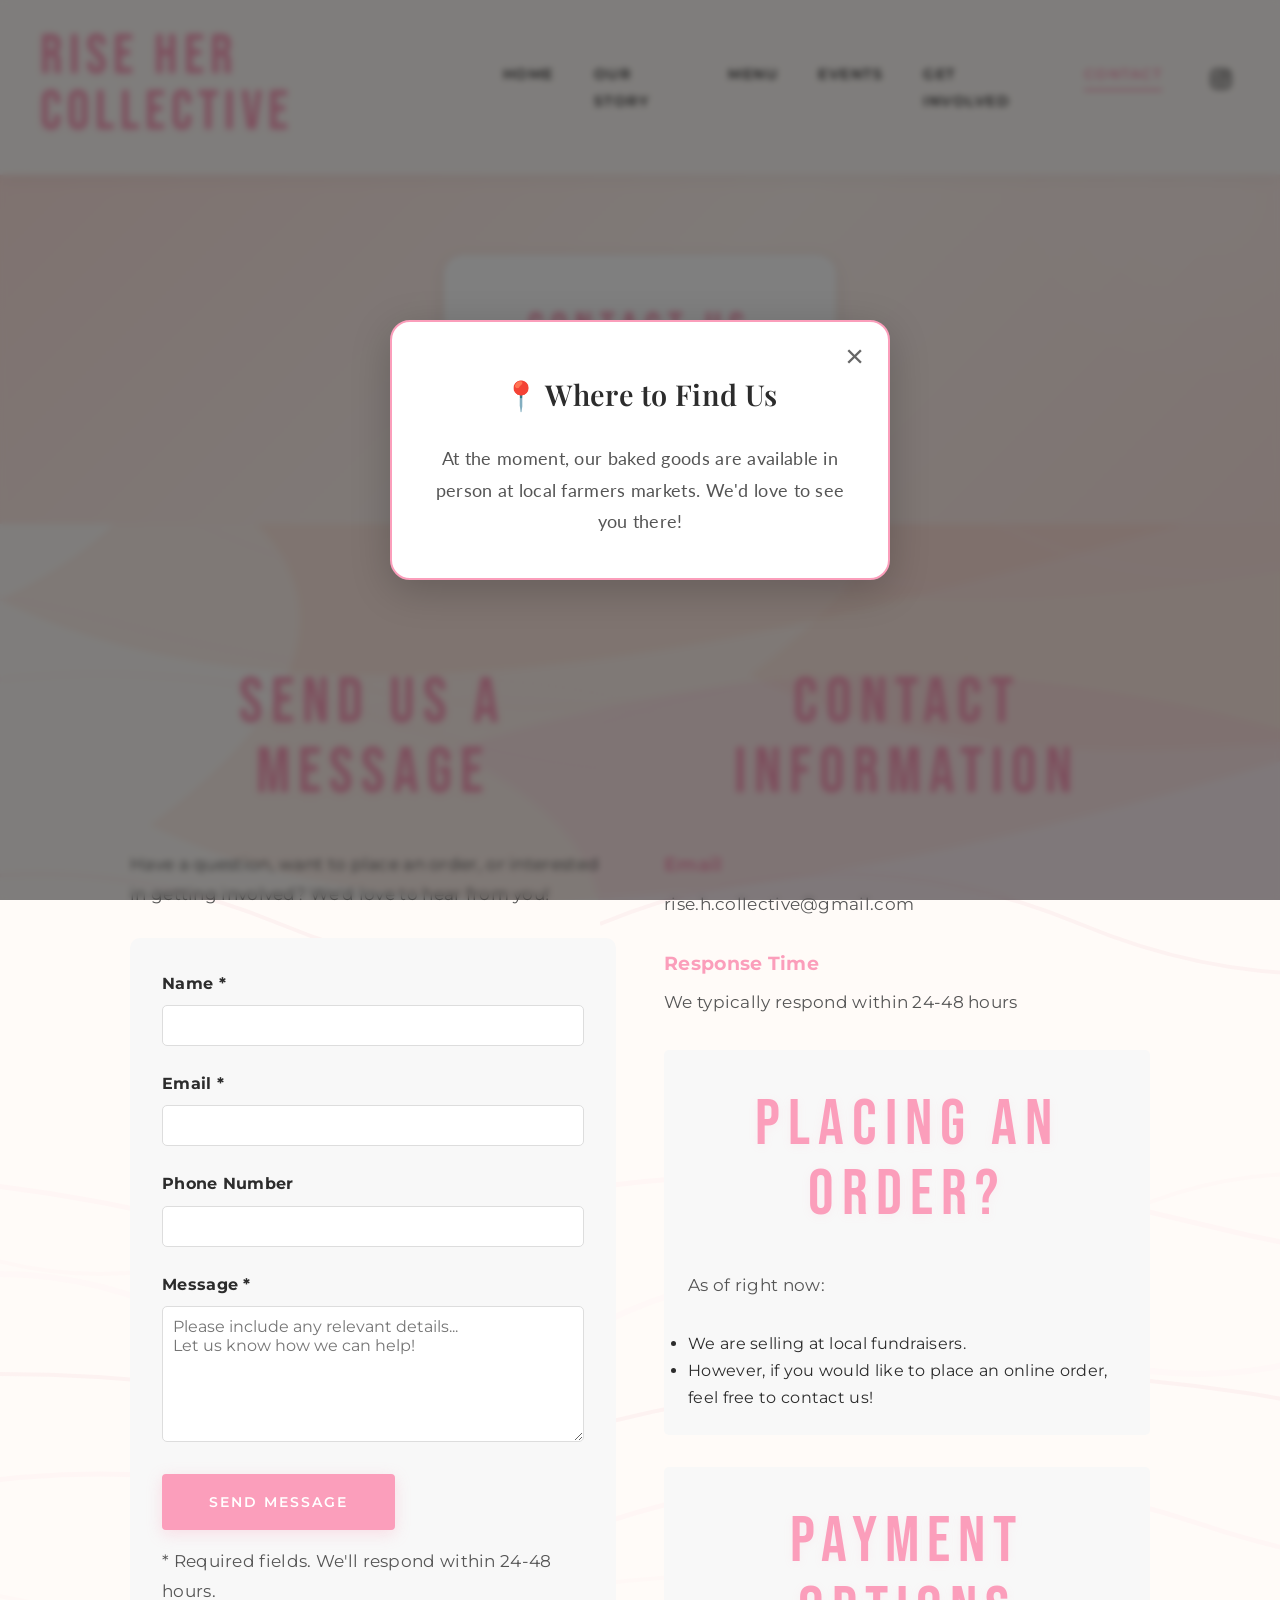
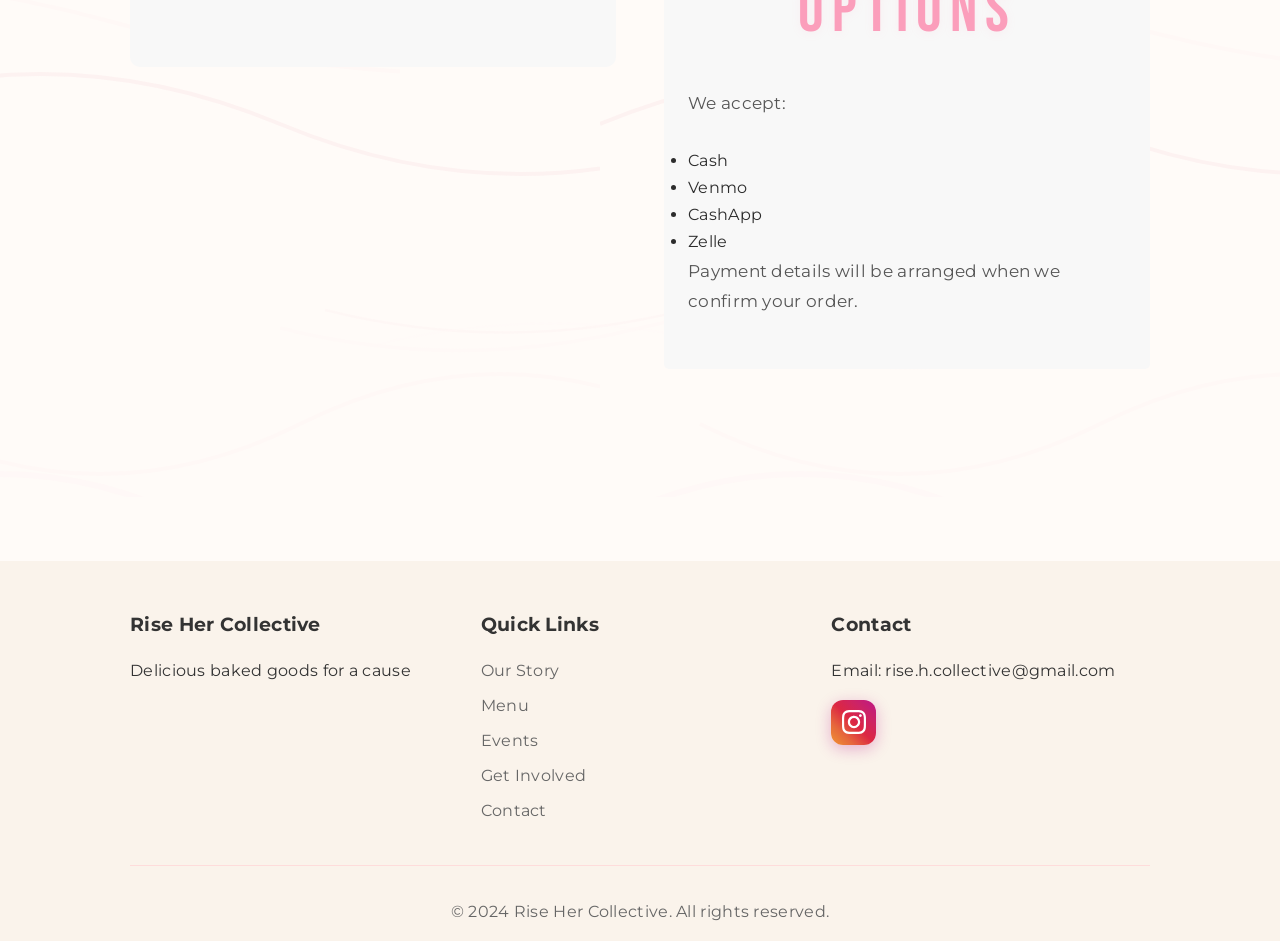
==== contact.html @ a1391184 "Events Page" ====
<!DOCTYPE html>
<html lang="en">
<head>
    <meta charset="UTF-8">
    <meta name="viewport" content="width=device-width, initial-scale=1.0">
    <title>Contact - Rise Her Collective</title>
    <link rel="preconnect" href="https://fonts.googleapis.com">
    <link rel="preconnect" href="https://fonts.gstatic.com" crossorigin>
    <link href="https://fonts.googleapis.com/css2?family=Bebas+Neue&family=Montserrat:wght@300;400;600;700;800&family=Playfair+Display:wght@400;600;700&family=Lato:wght@300;400;700&display=swap" rel="stylesheet">
    <link rel="stylesheet" href="styles.css">
    <script src="mobile-nav.js" defer></script>
    <script>
        function handleFormSubmit(event) {
            event.preventDefault();
            const form = event.target;
            const formData = new FormData(form);
            
            // Get form values
            const name = formData.get('name');
            const email = formData.get('email');
            const phone = formData.get('phone') || 'Not provided';
            const message = formData.get('message');
            
            // Show loading state
            const submitButton = form.querySelector('button[type="submit"]');
            const originalButtonText = submitButton.textContent;
            submitButton.textContent = 'Sending...';
            submitButton.disabled = true;
            
            // Format email content
            const emailContent = `Name: ${name}\nEmail: ${email}\nPhone: ${phone}\n\nMessage:\n${message}`;
            
            // Use FormSubmit service (works immediately - sends verification email first time)
            fetch('https://formsubmit.co/ajax/rise.h.collective@gmail.com', {
                method: 'POST',
                headers: {
                    'Content-Type': 'application/json',
                    'Accept': 'application/json'
                },
                body: JSON.stringify({
                    name: name,
                    email: email,
                    phone: phone,
                    message: message,
                    _subject: 'Contact Form Submission from ' + name,
                    _captcha: false,
                    _template: 'table'
                })
            })
            .then(response => response.json())
            .then(data => {
                // Success!
                const messageDiv = document.getElementById('form-message');
                messageDiv.style.display = 'block';
                messageDiv.innerHTML = '<strong>Thank you!</strong> Your message has been sent to rise.h.collective@gmail.com. We\'ll respond within 24-48 hours.';
                messageDiv.style.backgroundColor = '#d4edda';
                messageDiv.style.color = '#155724';
                
                // Reset form
                form.reset();
                
                // Scroll to message
                messageDiv.scrollIntoView({ behavior: 'smooth', block: 'nearest' });
                
                // Reset button
                submitButton.textContent = originalButtonText;
                submitButton.disabled = false;
            })
            .catch(error => {
                // Error - fallback to mailto
                console.error('Form submission error:', error);
                
                const emailSubject = encodeURIComponent('Contact Form Submission');
                const emailBody = encodeURIComponent(
                    'Name: ' + name + '\n' +
                    'Email: ' + email + '\n' +
                    'Phone: ' + phone + '\n\n' +
                    'Message:\n' + message
                );
                
                const mailtoLink = 'mailto:rise.h.collective@gmail.com?subject=' + emailSubject + '&body=' + emailBody;
                window.location.href = mailtoLink;
                
                const messageDiv = document.getElementById('form-message');
                messageDiv.style.display = 'block';
                messageDiv.innerHTML = '<strong>Thank you!</strong> Your email client should open with your message. Please click send to complete your submission. If it didn\'t open, email us at <a href="mailto:rise.h.collective@gmail.com" style="color: #155724; text-decoration: underline;">rise.h.collective@gmail.com</a>';
                messageDiv.style.backgroundColor = '#d4edda';
                messageDiv.style.color = '#155724';
                messageDiv.scrollIntoView({ behavior: 'smooth', block: 'nearest' });
                
                // Reset button
                submitButton.textContent = originalButtonText;
                submitButton.disabled = false;
            });
        }
    </script>
</head>
<body>
    <!-- Farmers Market Popup Modal -->
    <div id="farmersMarketModal" class="farmers-market-modal">
        <div class="modal-content">
            <button class="modal-close" aria-label="Close modal">&times;</button>
            <h3>📍 Where to Find Us</h3>
            <p>At the moment, our baked goods are available in person at local farmers markets. We'd love to see you there!</p>
        </div>
        <div class="modal-overlay"></div>
    </div>

    <!-- Navigation -->
    <nav class="navbar">
        <div class="nav-container">
            <a href="index.html" style="text-decoration: none; color: inherit;">
                <div class="logo">Rise Her Collective</div>
            </a>
            <button class="mobile-menu-toggle" aria-label="Toggle menu" aria-expanded="false">
                <span></span>
                <span></span>
                <span></span>
            </button>
            <div class="mobile-menu-overlay"></div>
            <ul class="nav-menu">
                <li><a href="index.html">Home</a></li>
                <li><a href="our-story.html">Our Story</a></li>
                <li><a href="menu.html">Menu</a></li>
                <li><a href="events.html">Events</a></li>
                <li><a href="get-involved.html">Get Involved</a></li>
                <li><a href="contact.html" class="active">Contact</a></li>
                <li>
                    <a href="https://www.instagram.com/rise.her.collective?igsh=MTdsMTl0Ym4wdDVhcQ%3D%3D&utm_source=qr" target="_blank" rel="noopener noreferrer" class="nav-instagram-icon" aria-label="Follow us on Instagram">
                        <svg viewBox="0 0 24 24" xmlns="http://www.w3.org/2000/svg" style="width: 20px; height: 20px; fill: currentColor;">
                            <path d="M12 2.163c3.204 0 3.584.012 4.85.07 3.252.148 4.771 1.691 4.919 4.919.058 1.265.069 1.645.069 4.849 0 3.205-.012 3.584-.069 4.849-.149 3.225-1.664 4.771-4.919 4.919-1.266.058-1.644.07-4.85.07-3.204 0-3.584-.012-4.849-.07-3.26-.149-4.771-1.699-4.919-4.92-.058-1.265-.07-1.644-.07-4.849 0-3.204.013-3.583.07-4.849.149-3.227 1.664-4.771 4.919-4.919 1.266-.057 1.645-.069 4.849-.069zm0-2.163c-3.259 0-3.667.014-4.947.072-4.358.2-6.78 2.618-6.98 6.98-.059 1.281-.073 1.689-.073 4.948 0 3.259.014 3.668.072 4.948.2 4.358 2.618 6.78 6.98 6.98 1.281.058 1.689.072 4.948.072 3.259 0 3.668-.014 4.948-.072 4.354-.2 6.782-2.618 6.979-6.98.059-1.28.073-1.689.073-4.948 0-3.259-.014-3.667-.072-4.947-.196-4.354-2.617-6.78-6.979-6.98-1.281-.059-1.69-.073-4.949-.073zm0 5.838c-3.403 0-6.162 2.759-6.162 6.162s2.759 6.163 6.162 6.163 6.162-2.759 6.162-6.163c0-3.403-2.759-6.162-6.162-6.162zm0 10.162c-2.209 0-4-1.79-4-4 0-2.209 1.791-4 4-4s4 1.791 4 4c0 2.21-1.791 4-4 4zm6.406-11.845c-.796 0-1.441.645-1.441 1.44s.645 1.44 1.441 1.44c.795 0 1.439-.645 1.439-1.44s-.644-1.44-1.439-1.44z"/>
                        </svg>
                    </a>
                </li>
            </ul>
        </div>
    </nav>

    <!-- Page Header -->
    <section class="page-header">
        <div class="container">
            <div style="background: white; padding: 2.5rem 3rem; border-radius: 20px; box-shadow: 0 4px 20px rgba(0, 0, 0, 0.08); display: inline-block;">
                <h1>Contact Us</h1>
                <p class="page-subtitle">Get in touch with Rise Her Collective</p>
            </div>
        </div>
    </section>

    <!-- Contact Section -->
    <section class="section squiggly-bg" style="position: relative;">
        <div class="decorative-squiggly">
            <div class="squiggly-line-1"></div>
            <div class="squiggly-line-2"></div>
        </div>
        <div class="container">
            <div class="order-container">
                <div class="order-form-container">
                    <h2>Send Us a Message</h2>
                    <p>Have a question, want to place an order, or interested in getting involved? We'd love to hear from you!</p>
                    <form class="order-form" onsubmit="handleFormSubmit(event); return false;">
                        <div class="form-group">
                            <label for="name">Name *</label>
                            <input type="text" id="name" name="name" required>
                        </div>
                        
                        <div class="form-group">
                            <label for="email">Email *</label>
                            <input type="email" id="email" name="email" required>
                        </div>
                        
                        <div class="form-group">
                            <label for="phone">Phone Number</label>
                            <input type="tel" id="phone" name="phone">
                        </div>
                        
           
                        
                        <div class="form-group">
                            <label for="message">Message *</label>
                            <textarea id="message" name="message" rows="6" required placeholder="Please include any relevant details...&#10;Let us know how we can help!"></textarea>
                        </div>
                        
                        <button type="submit" class="btn-primary">Send Message</button>
                        <p class="form-note">* Required fields. We'll respond within 24-48 hours.</p>
                        <div id="form-message" style="display: none; margin-top: 1rem; padding: 1rem; background-color: #d4edda; color: #155724; border-radius: 5px;">
                            <strong>Thank you!</strong> Your email client should open with your message. If it doesn't, please email us directly at <a href="mailto:rise.h.collective@gmail.com" style="color: #155724; text-decoration: underline;">rise.h.collective@gmail.com</a>
                        </div>
                    </form>
                </div>

                <div class="order-info-container">
                    <h2>Contact Information</h2>
                    <div class="contact-info">
                        <div class="contact-item">
                            <h3>Email</h3>
                            <p>rise.h.collective@gmail.com</p>
                        </div>
                        
                        <div class="contact-item">
                            <h3>Response Time</h3>
                            <p>We typically respond within 24-48 hours</p>
                        </div>
                    </div>

                    <div class="order-process">
                        <h2>Placing an Order?</h2>
                        <p>As of right now:</p>
                        <ul>
                            <li>We are selling at local fundraisers.<li> However, if you would like to place an online order, feel free to contact us!
                        </ul>
                    </div>

                  

                    <div class="payment-info">
                        <h2>Payment Options</h2>
                        <p>We accept:</p>
                        <ul>
                            <li>Cash</li>
                            <li>Venmo</li>
                            
                            <li>CashApp</li>
                            <li>Zelle</li>
                        </ul>
                        <p class="payment-note">Payment details will be arranged when we confirm your order.</p>
                    </div>
                </div>
            </div>
        </div>
    </section>

    <!-- FAQ Section -->
    

    <!-- Footer -->
    <footer class="footer">
        <div class="container">
            <div class="footer-content">
                <div class="footer-section">
                    <h3>Rise Her Collective</h3>
                    <p>Delicious baked goods for a cause</p>
                </div>
                <div class="footer-section">
                    <h3>Quick Links</h3>
                    <ul>
                        <li><a href="our-story.html">Our Story</a></li>
                        <li><a href="menu.html">Menu</a></li>
                        <li><a href="events.html">Events</a></li>
                        <li><a href="get-involved.html">Get Involved</a></li>
                        <li><a href="contact.html">Contact</a></li>
                    </ul>
                </div>
                <div class="footer-section">
                    <h3>Contact</h3>
                    <p>Email: rise.h.collective@gmail.com</p>
                    <div class="social-icons">
                        <a href="https://www.instagram.com/rise.her.collective?igsh=MTdsMTl0Ym4wdDVhcQ%3D%3D&utm_source=qr" target="_blank" rel="noopener noreferrer" class="instagram-icon" aria-label="Follow us on Instagram">
                            <svg viewBox="0 0 24 24" xmlns="http://www.w3.org/2000/svg">
                                <path d="M12 2.163c3.204 0 3.584.012 4.85.07 3.252.148 4.771 1.691 4.919 4.919.058 1.265.069 1.645.069 4.849 0 3.205-.012 3.584-.069 4.849-.149 3.225-1.664 4.771-4.919 4.919-1.266.058-1.644.07-4.85.07-3.204 0-3.584-.012-4.849-.07-3.26-.149-4.771-1.699-4.919-4.92-.058-1.265-.07-1.644-.07-4.849 0-3.204.013-3.583.07-4.849.149-3.227 1.664-4.771 4.919-4.919 1.266-.057 1.645-.069 4.849-.069zm0-2.163c-3.259 0-3.667.014-4.947.072-4.358.2-6.78 2.618-6.98 6.98-.059 1.281-.073 1.689-.073 4.948 0 3.259.014 3.668.072 4.948.2 4.358 2.618 6.78 6.98 6.98 1.281.058 1.689.072 4.948.072 3.259 0 3.668-.014 4.948-.072 4.354-.2 6.782-2.618 6.979-6.98.059-1.28.073-1.689.073-4.948 0-3.259-.014-3.667-.072-4.947-.196-4.354-2.617-6.78-6.979-6.98-1.281-.059-1.69-.073-4.949-.073zm0 5.838c-3.403 0-6.162 2.759-6.162 6.162s2.759 6.163 6.162 6.163 6.162-2.759 6.162-6.163c0-3.403-2.759-6.162-6.162-6.162zm0 10.162c-2.209 0-4-1.79-4-4 0-2.209 1.791-4 4-4s4 1.791 4 4c0 2.21-1.791 4-4 4zm6.406-11.845c-.796 0-1.441.645-1.441 1.44s.645 1.44 1.441 1.44c.795 0 1.439-.645 1.439-1.44s-.644-1.44-1.439-1.44z"/>
                            </svg>
                        </a>
                    </div>
                </div>
            </div>
            <div class="footer-bottom">
                <p>&copy; 2024 Rise Her Collective. All rights reserved.</p>
            </div>
        </div>
    </footer>

    <script>
        // Farmers Market Modal
        const modal = document.getElementById('farmersMarketModal');
        const closeBtn = document.querySelector('.modal-close');
        const overlay = document.querySelector('.modal-overlay');

        // Show modal on page load
        window.addEventListener('load', function() {
            if (!sessionStorage.getItem('farmersMarketModalClosed')) {
                setTimeout(function() {
                    modal.classList.add('show');
                }, 500);
            }
        });

        // Close modal function
        function closeModal() {
            modal.classList.remove('show');
            sessionStorage.setItem('farmersMarketModalClosed', 'true');
        }

        if (closeBtn) closeBtn.addEventListener('click', closeModal);
        if (overlay) overlay.addEventListener('click', closeModal);

        document.addEventListener('keydown', function(e) {
            if (e.key === 'Escape' && modal.classList.contains('show')) {
                closeModal();
            }
        });
    </script>
</body>
</html>
---- styles.css ----
/* Reset and Base Styles */
* {
    margin: 0;
    padding: 0;
    box-sizing: border-box;
}

body {
    font-family: 'Montserrat', sans-serif;
    line-height: 1.7;
    color: #2c2c2c;
    background-color: #FFFBF8;
    font-weight: 400;
    letter-spacing: 0.3px;
    position: relative;
    overflow-x: hidden;
    width: 100%;
    max-width: 100vw;
}

body::before {
    content: '';
    position: fixed;
    top: 0;
    left: 0;
    right: 0;
    bottom: 0;
    background-image: 
        url("data:image/svg+xml,%3Csvg xmlns='http://www.w3.org/2000/svg' viewBox='0 0 1200 800'%3E%3Cdefs%3E%3Cstyle%3E.blob %7B filter: drop-shadow(0 2px 4px rgba(0,0,0,0.1)); %7D %3C/style%3E%3C/defs%3E%3Cpath class='blob' d='M0,200 Q300,100 600,200 T1200,200 Q1000,300 600,400 T0,400 Q200,300 0,200 Z' fill='%23FF6B35' opacity='0.15'/%3E%3Cpath class='blob' d='M200,0 Q500,150 800,0 T1400,0 Q1200,200 800,300 T200,300 Q400,150 200,0 Z' fill='%23FF1493' opacity='0.12'/%3E%3Cpath class='blob' d='M400,100 Q700,50 1000,100 T1600,100 Q1400,250 1000,350 T400,350 Q600,200 400,100 Z' fill='%23FF69B4' opacity='0.1'/%3E%3Cpath class='blob' d='M100,300 Q400,200 700,300 T1300,300 Q1100,450 700,550 T100,550 Q300,400 100,300 Z' fill='%23FF4500' opacity='0.12'/%3E%3Cpath class='blob' d='M300,500 Q600,400 900,500 T1500,500 Q1300,650 900,750 T300,750 Q500,600 300,500 Z' fill='%23FF1493' opacity='0.1'/%3E%3Cpath class='blob' d='M500,200 Q800,150 1100,200 T1700,200 Q1500,350 1100,450 T500,450 Q700,300 500,200 Z' fill='%23FF6B35' opacity='0.13'/%3E%3C/svg%3E");
    background-size: 1800px 1200px;
    background-repeat: repeat;
    background-position: 0 0;
    z-index: 0;
    pointer-events: none;
    opacity: 0.4;
}

@keyframes abstractMove {
    0% {
        background-position: 0 0;
        transform: scale(1);
    }
    100% {
        background-position: 200px 150px;
        transform: scale(1.05);
    }
}

.container {
    max-width: 1100px;
    margin: 0 auto;
    padding: 0 40px;
    position: relative;
    z-index: 1;
}

/* Top Pink Bar */
.top-pink-bar {
    background: linear-gradient(90deg, #FEDCD2 0%, #FEDCDB 50%, #FEDCD2 100%);
    height: 6px;
    width: 100%;
    box-shadow: 0 2px 4px rgba(254, 220, 210, 0.3);
}

/* Navigation */
.navbar {
    background: rgba(255, 251, 248, 0.98);
    backdrop-filter: blur(10px);
    color: #2c2c2c;
    padding: 1.8rem 0;
    box-shadow: 0 2px 20px rgba(0, 0, 0, 0.05);
    position: sticky;
    top: 0;
    z-index: 1000;
    transition: all 0.3s ease;
    border-bottom: 1px solid rgba(251, 158, 187, 0.1);
    width: 100%;
    max-width: 100vw;
    overflow-x: hidden;
}

.nav-container {
    max-width: 1400px;
    margin: 0 auto;
    padding: 0 40px;
    display: flex;
    justify-content: space-between;
    align-items: center;
    flex-direction: row;
}

.logo {
    font-size: 3.5rem;
    font-weight: 400;
    color: #FB9EBB;
    text-transform: uppercase;
    letter-spacing: 6px;
    margin-bottom: 0.3rem;
    font-family: 'Bebas Neue', sans-serif;
    line-height: 1;
    text-shadow: 0 2px 8px rgba(251, 158, 187, 0.15);
    transition: all 0.3s ease;
    cursor: pointer;
}

a .logo {
    display: inline-block;
}

a:hover .logo {
    transform: scale(1.05);
    text-shadow: 0 4px 12px rgba(251, 158, 187, 0.25);
}

.brand-tagline {
    font-size: 0.75rem;
    color: #8B6F5E;
    font-style: normal;
    font-family: 'Montserrat', sans-serif;
    font-weight: 500;
    margin-bottom: 0;
    margin-top: 0.25rem;
    letter-spacing: 2px;
    text-transform: uppercase;
}

.nav-menu {
    display: flex;
    list-style: none;
    gap: 2.5rem;
    margin: 0;
}

.nav-menu a {
    color: #2c2c2c;
    text-decoration: none;
    transition: all 0.3s ease;
    font-size: 0.9rem;
    font-weight: 600;
    padding: 8px 0;
    border-radius: 0;
    position: relative;
    letter-spacing: 1.5px;
    text-transform: uppercase;
    font-family: 'Montserrat', sans-serif;
}

.nav-menu a::after {
    content: '';
    position: absolute;
    bottom: 0;
    left: 0;
    width: 0;
    height: 2px;
    background: #FB9EBB;
    transition: width 0.3s ease;
}

.nav-menu a:hover::after,
.nav-menu a.active::after {
    width: 100%;
}

.nav-menu a:hover,
.nav-menu a.active {
    color: #FB9EBB;
    transform: translateY(-1px);
}

.nav-instagram-icon {
    display: inline-flex;
    align-items: center;
    justify-content: center;
    width: 38px;
    height: 38px;
    padding: 0;
    border-radius: 8px;
    transition: all 0.3s ease;
}

.nav-instagram-icon svg {
    width: 20px;
    height: 20px;
    fill: #2c2c2c;
    transition: all 0.3s ease;
}

.nav-instagram-icon:hover {
    background: linear-gradient(45deg, #f09433 0%, #e6683c 25%, #dc2743 50%, #cc2366 75%, #bc1888 100%);
    transform: translateY(-2px) scale(1.1);
    box-shadow: 0 4px 12px rgba(188, 24, 136, 0.3);
}

.nav-instagram-icon:hover svg {
    fill: white;
}

.nav-instagram-icon::after {
    display: none;
}

/* Hero Section */
.hero {
    display: grid;
    grid-template-columns: 1fr 1fr;
    min-height: 85vh;
    background: linear-gradient(135deg, #FEDCD2 0%, #FAF3EB 50%, #FEDCDB 100%);
    position: relative;
    overflow: hidden;
    padding: 4rem 0;
}

.hero::before {
    content: '';
    position: absolute;
    top: -50%;
    right: -10%;
    width: 500px;
    height: 500px;
    background: radial-gradient(circle, rgba(254, 220, 210, 0.3) 0%, transparent 70%);
    border-radius: 50%;
    z-index: 0;
}

.hero-image-container {
    display: flex;
    align-items: center;
    justify-content: center;
    padding: 60px 40px;
    position: relative;
    z-index: 1;
}

.hero-image-placeholder {
    width: 100%;
    max-width: 600px;
    height: 500px;
    background: linear-gradient(135deg, #FFE6EE 0%, #FEDCDB 50%, #FEDCD2 100%);
    display: flex;
    align-items: center;
    justify-content: center;
    color: #666;
    font-size: 1.1rem;
    border-radius: 15px;
    box-shadow: 0 10px 30px rgba(251, 158, 187, 0.3);
    border: 3px solid rgba(251, 158, 187, 0.2);
}

.hero-content-side {
    background: linear-gradient(135deg, #FEDCD2 0%, #FEDCDB 100%);
    display: flex;
    align-items: center;
    justify-content: center;
    padding: 60px 50px;
    position: relative;
    z-index: 1;
}

.hero-text-content {
    max-width: 600px;
    position: relative;
}

.hero-text-content h1 {
    animation: fadeInUp 0.8s ease;
    font-family: 'Bebas Neue', sans-serif;
}

@keyframes fadeInUp {
    from {
        opacity: 0;
        transform: translateY(20px);
    }
    to {
        opacity: 1;
        transform: translateY(0);
    }
}

.hero-text-content p {
    font-weight: 500;
    color: #5B3A29;
    font-family: 'Montserrat', sans-serif;
    letter-spacing: 0.5px;
}

.hero-cta-box {
    background-color: #FEDCDB;
    border: 2px solid #333;
    padding: 12px 25px;
    display: inline-block;
    margin-top: 1.5rem;
    text-decoration: none;
    color: #333;
    font-weight: normal;
    font-size: 0.9rem;
    transition: transform 0.3s;
}

.hero-cta-box:hover {
    transform: translateY(-2px);
}

.hero-welcome-text {
    font-family: 'Cormorant Garamond', serif;
    font-style: italic;
    color: #333;
    margin-top: 2rem;
    font-size: 1.2rem;
    font-weight: 400;
}

.star-decoration {
    color: #FB9EBB;
    font-size: 1.5rem;
    margin: 0 8px;
    opacity: 0.7;
    text-shadow: 0 2px 4px rgba(251, 158, 187, 0.3);
    transition: transform 0.3s;
}

.star-decoration:hover {
    transform: rotate(15deg) scale(1.2);
    opacity: 1;
}

/* Script Heading Style */
.script-heading {
    font-family: 'Cormorant Garamond', serif;
    font-style: italic;
    font-size: 3.5rem;
    background: linear-gradient(135deg, #E689A6 0%, #FB9EBB 50%, #E689A6 100%);
    -webkit-background-clip: text;
    -webkit-text-fill-color: transparent;
    background-clip: text;
    font-weight: 500;
    text-shadow: 0 2px 10px rgba(251, 158, 187, 0.3);
    letter-spacing: 1px;
}

.section h2.script-heading {
    margin-bottom: 1rem;
}

/* Buttons */
.btn-primary,
.btn-secondary {
    display: inline-block;
    padding: 12px 30px;
    text-decoration: none;
    border-radius: 5px;
    font-weight: bold;
    transition: transform 0.3s, box-shadow 0.3s;
}

.btn-primary {
    background: #FB9EBB;
    color: #ffffff;
    border: 2px solid #FB9EBB;
    padding: 18px 45px;
    border-radius: 4px;
    font-weight: 600;
    text-decoration: none;
    transition: all 0.3s ease;
    box-shadow: 0 4px 15px rgba(251, 158, 187, 0.3);
    text-transform: uppercase;
    letter-spacing: 2px;
    font-size: 0.85rem;
    display: inline-block;
    cursor: pointer;
    font-family: 'Montserrat', sans-serif;
}

.btn-primary:hover {
    transform: translateY(-3px);
    box-shadow: 0 6px 20px rgba(251, 158, 187, 0.4);
    background: #E689A6;
    border-color: #E689A6;
}

.btn-secondary {
    background-color: transparent;
    color: #5B3A29;
    border: 2px solid #5B3A29;
    padding: 18px 45px;
    border-radius: 4px;
    font-weight: 600;
    text-decoration: none;
    transition: all 0.3s ease;
    box-shadow: 0 2px 8px rgba(91, 58, 41, 0.1);
    text-transform: uppercase;
    letter-spacing: 2px;
    font-size: 0.85rem;
    font-family: 'Montserrat', sans-serif;
}

.btn-secondary:hover {
    transform: translateY(-3px);
    box-shadow: 0 4px 12px rgba(91, 58, 41, 0.2);
    background: #5B3A29;
    color: #ffffff;
    border-color: #5B3A29;
}

/* Sections */
.section {
    padding: 6rem 0;
    position: relative;
    z-index: 1;
}

.section p {
    margin-bottom: 1.8rem;
    font-size: 1.05rem;
    line-height: 1.8;
    color: #555;
}

.section-light {
    background: #FFFBF8;
    position: relative;
}

.section-dark {
    background: linear-gradient(135deg, #FFE5E0 0%, #FFF5F0 50%, #FFE8E3 100%);
    color: #5B3A29;
    position: relative;
}

.section-dark h2,
.section-dark p {
    color: #5B3A29;
}

.section-dark .price {
    color: #FB9EBB;
}

.section h2 {
    font-size: 4rem;
    margin-bottom: 2.5rem;
    margin-top: 1rem;
    text-align: center;
    font-family: 'Bebas Neue', sans-serif;
    font-weight: 400;
    letter-spacing: 8px;
    line-height: 1.1;
    color: #FB9EBB;
    text-transform: uppercase;
    text-shadow: 0 2px 10px rgba(251, 158, 187, 0.1);
}

.intro-text {
    font-size: 1.2rem;
    text-align: center;
    max-width: 800px;
    margin: 0 auto 2rem;
}

/* Page Header */
.page-header {
    background: linear-gradient(135deg, #FFE5E0 0%, #FFF5F0 50%, #FFE8E3 100%);
    color: #5B3A29;
    padding: 5rem 0;
    text-align: center;
    position: relative;
    overflow: hidden;
}

.page-header h1 {
    color: #FB9EBB;
    font-family: 'Bebas Neue', sans-serif;
    font-weight: 400;
    letter-spacing: 8px;
    text-transform: uppercase;
    text-shadow: 0 2px 10px rgba(251, 158, 187, 0.1);
}

.page-header .page-subtitle {
    color: #666;
    text-shadow: 0 1px 2px rgba(0, 0, 0, 0.05);
    font-family: 'Lato', sans-serif;
    font-weight: 300;
    font-style: italic;
}

.page-header::before {
    content: '';
    position: absolute;
    top: -50%;
    right: -10%;
    width: 400px;
    height: 400px;
    background: radial-gradient(circle, rgba(255, 255, 255, 0.2) 0%, transparent 70%);
    border-radius: 50%;
}

.page-header h1 {
    font-size: 2.5rem;
    margin-bottom: 0.5rem;
}

.page-subtitle {
    font-size: 1.2rem;
    opacity: 0.9;
}

/* Past events page */
.events-page-header .events-page-title-card {
    background: linear-gradient(145deg, #ffffff 0%, #FFFBF8 55%, #FFF5F0 100%);
    padding: 2.5rem 2.75rem;
    border-radius: 24px;
    box-shadow:
        0 12px 40px rgba(251, 158, 187, 0.14),
        0 4px 12px rgba(92, 62, 52, 0.06);
    border: 1px solid rgba(251, 158, 187, 0.28);
    display: inline-block;
    max-width: 100%;
    box-sizing: border-box;
    position: relative;
    overflow: hidden;
}

.events-page-title-card::before {
    content: '';
    position: absolute;
    top: 0;
    left: 0;
    right: 0;
    height: 5px;
    background: linear-gradient(90deg, #FB9EBB 0%, #FEDCD2 40%, #FB9EBB 100%);
}

.events-intro-section {
    padding-top: 2.5rem;
    padding-bottom: 1rem;
}

.events-intro-panel {
    max-width: 680px;
    margin: 0 auto;
    text-align: center;
    padding: 2rem 1.75rem;
    background: linear-gradient(180deg, rgba(255, 255, 255, 0.95) 0%, rgba(255, 251, 248, 0.9) 100%);
    border-radius: 20px;
    border: 1px solid rgba(251, 158, 187, 0.12);
    box-shadow: 0 6px 28px rgba(92, 62, 52, 0.05);
}

.events-section-eyebrow,
.events-grid-eyebrow {
    font-family: 'Montserrat', sans-serif;
    font-size: 0.72rem;
    font-weight: 700;
    letter-spacing: 0.22em;
    text-transform: uppercase;
    color: #c45b7a;
    margin: 0 0 1rem 0;
}

.events-grid-eyebrow {
    margin-bottom: 0.5rem;
}

.events-intro {
    font-size: 1.08rem;
    line-height: 1.8;
    color: #4a4a4a;
    max-width: 100%;
    margin: 0;
    text-align: center;
}

.events-archive-section {
    background: linear-gradient(180deg, #FFFBF8 0%, #FAF3EB 38%, #FFF8F5 100%);
    padding-top: 2.5rem;
    padding-bottom: 3.5rem;
}

.events-archive-container {
    position: relative;
    z-index: 1;
    text-align: center;
}

.section h2.events-grid-title {
    font-family: 'Playfair Display', Georgia, serif;
    font-size: clamp(1.45rem, 2.8vw, 1.85rem);
    font-weight: 600;
    letter-spacing: 0.02em;
    text-transform: none;
    color: #2c2c2c;
    line-height: 1.3;
    text-shadow: none;
    margin-top: 0;
    margin-bottom: 2.25rem;
    max-width: 520px;
    margin-left: auto;
    margin-right: auto;
}

.events-archive {
    display: grid;
    grid-template-columns: repeat(2, minmax(0, 1fr));
    gap: 1.75rem 2rem;
    margin-top: 0;
    max-width: 920px;
    margin-left: auto;
    margin-right: auto;
    align-items: start;
    text-align: left;
}

a.event-card-link {
    display: block;
    text-decoration: none;
    color: inherit;
    border-radius: 22px;
    outline-offset: 4px;
}

a.event-card-link:focus-visible {
    outline: 2px solid #e889a8;
}

.event-card {
    position: relative;
    background: #fff;
    border-radius: 20px;
    padding: 0;
    overflow: hidden;
    min-width: 0;
    border: 1px solid rgba(251, 158, 187, 0.14);
    box-shadow:
        0 4px 6px rgba(92, 62, 52, 0.04),
        0 16px 36px rgba(92, 62, 52, 0.08);
    transition: transform 0.35s cubic-bezier(0.22, 1, 0.36, 1), box-shadow 0.35s ease;
}

.event-card::before {
    content: '';
    position: absolute;
    top: 0;
    left: 0;
    width: 100%;
    height: 5px;
    background: linear-gradient(90deg, #FB9EBB, #F5B8CC);
    z-index: 1;
}

.events-archive > .event-card-link:nth-child(2) .event-card::before {
    background: linear-gradient(90deg, #E8A598, #FB9EBB);
}

.events-archive > .event-card-link:nth-child(3) .event-card::before {
    background: linear-gradient(90deg, #C9A87C, #E8B4B4);
}

.events-archive > .event-card-link:nth-child(4) .event-card::before {
    background: linear-gradient(90deg, #FB9EBB, #FEDCD2);
}

a.event-card-link:hover .event-card,
a.event-card-link:focus-visible .event-card {
    transform: translateY(-6px);
    box-shadow:
        0 8px 12px rgba(251, 158, 187, 0.12),
        0 22px 44px rgba(92, 62, 52, 0.1);
}

.event-card-cta {
    display: inline-block;
    margin-top: 1rem;
    font-family: 'Montserrat', sans-serif;
    font-size: 0.78rem;
    font-weight: 700;
    letter-spacing: 0.12em;
    text-transform: uppercase;
    color: #c45b7a;
    opacity: 0.9;
    transition: opacity 0.2s ease, transform 0.2s ease;
}

a.event-card-link:hover .event-card-cta,
a.event-card-link:focus-visible .event-card-cta {
    opacity: 1;
}

.event-card-inner {
    padding: 1.65rem 1.85rem 1.9rem;
    position: relative;
    background:
        radial-gradient(ellipse 120% 80% at 100% 0%, rgba(255, 236, 242, 0.45) 0%, transparent 55%),
        #fff;
}

.event-card-meta {
    display: flex;
    flex-wrap: wrap;
    align-items: center;
    justify-content: space-between;
    gap: 0.65rem 1rem;
    margin-bottom: 1rem;
}

.event-tag {
    display: inline-block;
    font-size: 0.68rem;
    font-weight: 700;
    letter-spacing: 0.14em;
    text-transform: uppercase;
    color: #a84866;
    background: linear-gradient(135deg, rgba(251, 158, 187, 0.2) 0%, rgba(254, 220, 210, 0.35) 100%);
    padding: 0.4rem 0.75rem;
    border-radius: 999px;
    margin-bottom: 0;
    border: 1px solid rgba(251, 158, 187, 0.25);
}

.event-date {
    display: inline-block;
    font-size: 0.82rem;
    color: #7a6558;
    font-family: 'Montserrat', sans-serif;
    font-weight: 600;
    margin-bottom: 0;
    padding: 0.35rem 0.75rem;
    background: rgba(250, 243, 235, 0.85);
    border-radius: 8px;
    border: 1px solid rgba(201, 168, 124, 0.2);
}

.event-title {
    font-family: 'Playfair Display', Georgia, serif;
    font-size: clamp(1.2rem, 1.35vw, 1.45rem);
    font-weight: 600;
    color: #2c2c2c;
    margin: 0 0 0.85rem 0;
    line-height: 1.35;
    text-transform: none;
    letter-spacing: 0.02em;
    text-align: left;
    text-shadow: none;
}

.event-description {
    font-size: 0.98rem;
    line-height: 1.7;
    color: #555;
    margin: 0;
}

.events-note {
    margin-top: 2.75rem;
    text-align: center;
    font-size: 0.98rem;
    line-height: 1.65;
    color: #5a5a5a;
    max-width: 560px;
    margin-left: auto;
    margin-right: auto;
    padding: 1.35rem 1.5rem;
    background: rgba(255, 255, 255, 0.72);
    backdrop-filter: blur(10px);
    -webkit-backdrop-filter: blur(10px);
    border-radius: 16px;
    border: 1px solid rgba(251, 158, 187, 0.22);
    box-shadow: 0 6px 24px rgba(92, 62, 52, 0.06);
}

.events-note a {
    color: #b84d6a;
    font-weight: 600;
    text-decoration: none;
    border-bottom: 1px solid rgba(251, 158, 187, 0.55);
    transition: color 0.2s ease, border-color 0.2s ease;
}

.events-note a:hover {
    color: #d4386a;
    border-bottom-color: #FB9EBB;
}

@media (prefers-reduced-motion: no-preference) {
    .events-archive > .event-card-link {
        animation: eventsCardIn 0.65s cubic-bezier(0.22, 1, 0.36, 1) backwards;
    }

    .events-archive > .event-card-link:nth-child(1) { animation-delay: 0.06s; }
    .events-archive > .event-card-link:nth-child(2) { animation-delay: 0.12s; }
    .events-archive > .event-card-link:nth-child(3) { animation-delay: 0.18s; }
    .events-archive > .event-card-link:nth-child(4) { animation-delay: 0.24s; }
}

@keyframes eventsCardIn {
    from {
        opacity: 0;
        transform: translateY(16px);
    }
    to {
        opacity: 1;
        transform: translateY(0);
    }
}

@media (max-width: 700px) {
    .events-page-title-card {
        padding: 1.85rem 1.35rem;
        border-radius: 20px;
    }

    .events-intro-panel {
        padding: 1.5rem 1.25rem;
    }

    .section h2.events-grid-title {
        margin-bottom: 1.75rem;
        padding: 0 0.25rem;
    }

    .events-archive {
        grid-template-columns: 1fr;
        max-width: none;
        gap: 1.5rem;
    }

    .event-card-meta {
        flex-direction: column;
        align-items: flex-start;
    }
}

/* Event detail page + photo gallery */
/* Single centered column: back link, hero card, story, and gallery share one width */
body.event-detail-page .page-header.events-page-header .container {
    display: flex;
    flex-direction: column;
    align-items: center;
}

body.event-detail-page .page-header.events-page-header .container > .event-detail-back-wrap {
    width: 100%;
    max-width: 680px;
    margin-bottom: 1.25rem;
    box-sizing: border-box;
}

body.event-detail-page .page-header.events-page-header .container > .events-page-title-card.event-detail-hero {
    width: 100%;
    max-width: 680px;
    margin-left: auto;
    margin-right: auto;
    box-sizing: border-box;
}

.event-detail-back-wrap {
    display: block;
}

.event-detail-back {
    display: inline-flex;
    align-items: center;
    justify-content: center;
    gap: 0.55rem;
    font-family: 'Montserrat', sans-serif;
    font-size: 1.0625rem;
    font-weight: 700;
    letter-spacing: 0.03em;
    color: #9c3550;
    text-decoration: none;
    margin-bottom: 0;
    padding: 0.9rem 1.5rem 0.9rem 1.35rem;
    border-radius: 999px;
    background: linear-gradient(180deg, #ffffff 0%, #FFF8FA 45%, #FFEFEF 100%);
    border: 1px solid rgba(251, 158, 187, 0.55);
    box-shadow:
        0 2px 4px rgba(184, 77, 106, 0.08),
        0 8px 20px rgba(251, 158, 187, 0.18);
    transition:
        color 0.2s ease,
        transform 0.25s cubic-bezier(0.22, 1, 0.36, 1),
        box-shadow 0.25s ease,
        border-color 0.2s ease,
        background 0.2s ease;
}

.event-detail-back:hover {
    color: #7d2840;
    background: linear-gradient(180deg, #ffffff 0%, #FFEFF4 50%, #FFE0E8 100%);
    border-color: rgba(251, 158, 187, 0.85);
    box-shadow:
        0 4px 8px rgba(184, 77, 106, 0.12),
        0 12px 28px rgba(251, 158, 187, 0.28);
    transform: translateY(-2px);
}

.event-detail-back:active {
    transform: translateY(0);
    box-shadow:
        0 1px 3px rgba(184, 77, 106, 0.1),
        0 4px 12px rgba(251, 158, 187, 0.15);
}

.event-detail-back:focus-visible {
    outline: 3px solid rgba(251, 158, 187, 0.65);
    outline-offset: 3px;
}

.event-detail-back::before {
    content: '←';
    font-size: 1.2rem;
    line-height: 1;
    font-weight: 700;
    opacity: 0.95;
}

.event-detail-hero {
    text-align: left;
    margin-bottom: 0;
}

.event-detail-hero .events-page-title-card {
    display: block;
    max-width: 100%;
}

.event-detail-hero .event-card-meta {
    margin-bottom: 1.25rem;
}

.event-detail-lead {
    font-size: 1.12rem;
    line-height: 1.75;
    color: #4a4a4a;
    margin: 0 0 1.25rem 0;
}

.event-detail-body {
    max-width: 680px;
    margin-left: auto;
    margin-right: auto;
    width: 100%;
    box-sizing: border-box;
}

.event-detail-body p {
    font-size: 1.02rem;
    line-height: 1.75;
    color: #555;
    margin: 0 0 1.15rem 0;
}

.event-detail-body code,
.event-detail-section .event-detail-lead code {
    font-size: 0.88em;
    padding: 0.12rem 0.4rem;
    background: rgba(251, 158, 187, 0.12);
    border-radius: 4px;
    color: #6b4c5a;
}

.event-detail-section {
    margin-top: 2.75rem;
    margin-left: auto;
    margin-right: auto;
    padding-top: 2rem;
    max-width: 680px;
    width: 100%;
    box-sizing: border-box;
    border-top: 1px solid rgba(251, 158, 187, 0.2);
}

.section .event-detail-section h2 {
    font-family: 'Playfair Display', Georgia, serif;
    font-size: clamp(1.35rem, 2.5vw, 1.65rem);
    font-weight: 600;
    color: #2c2c2c;
    margin: 0 0 1.25rem 0;
    letter-spacing: 0.02em;
    text-transform: none;
    text-shadow: none;
    text-align: left;
    line-height: 1.3;
}

/* Event gallery: Polaroid grid (photos only — no captions; neutral background) */
.event-gallery-polaroid-board {
    position: relative;
    max-width: 720px;
    margin: 1rem auto 0;
    padding: 0;
    background: transparent;
}

.event-gallery-grid--polaroid {
    position: relative;
    z-index: 1;
    display: grid;
    grid-template-columns: repeat(3, minmax(0, 1fr));
    gap: 1.35rem 1rem;
    margin: 0;
    padding: 0;
    list-style: none;
}

.event-gallery-grid--polaroid .event-gallery-item {
    position: relative;
    margin: 0;
    padding: 0.35rem;
    list-style: none;
    transition: transform 0.35s cubic-bezier(0.34, 1.56, 0.64, 1);
}

.event-gallery-grid--polaroid .event-gallery-item:nth-child(1) {
    transform: rotate(-2.2deg);
}

.event-gallery-grid--polaroid .event-gallery-item:nth-child(2) {
    transform: rotate(1.6deg);
}

.event-gallery-grid--polaroid .event-gallery-item:nth-child(3) {
    transform: rotate(-1.1deg);
}

.event-gallery-grid--polaroid .event-gallery-item:nth-child(4) {
    transform: rotate(1.4deg);
}

.event-gallery-grid--polaroid .event-gallery-item:nth-child(5) {
    transform: rotate(-1.8deg);
}

.event-gallery-grid--polaroid .event-gallery-item:nth-child(6) {
    transform: rotate(0.9deg);
}

.event-gallery-grid--polaroid .event-gallery-item:nth-child(7) {
    transform: rotate(-1.5deg);
}

.event-gallery-grid--polaroid .event-gallery-item:nth-child(8) {
    transform: rotate(2deg);
}

.event-gallery-grid--polaroid .event-gallery-item:nth-child(9) {
    transform: rotate(-0.8deg);
}

.event-gallery-grid--polaroid .event-gallery-item:nth-child(10) {
    transform: rotate(1.7deg);
}

.event-gallery-grid--polaroid .event-gallery-item:nth-child(11) {
    transform: rotate(-2deg);
}

.event-gallery-grid--polaroid .event-gallery-item:nth-child(12) {
    transform: rotate(1.1deg);
}

@media (prefers-reduced-motion: no-preference) {
    .event-gallery-grid--polaroid .event-gallery-item:hover {
        transform: rotate(0deg) translateY(-4px);
        z-index: 2;
    }

    .event-gallery-grid--polaroid .event-gallery-item:hover .event-polaroid-frame {
        box-shadow:
            0 4px 8px rgba(0, 0, 0, 0.08),
            0 14px 32px rgba(40, 25, 20, 0.14);
    }
}

.event-polaroid-frame {
    margin: 0;
    background: #ffffff;
    padding: 8px 8px 0 8px;
    border-radius: 3px;
    box-shadow:
        0 2px 4px rgba(0, 0, 0, 0.06),
        0 8px 20px rgba(40, 25, 20, 0.12);
    transition: box-shadow 0.35s ease;
}

.event-polaroid-frame__photo {
    position: relative;
    width: 100%;
    aspect-ratio: 3 / 4;
    overflow: hidden;
    border-radius: 1px;
    background: #f0f0f0;
}

.event-polaroid-frame__photo img {
    position: absolute;
    inset: 0;
    display: block;
    width: 100% !important;
    height: 100% !important;
    max-width: none !important;
    object-fit: cover !important;
    object-position: center;
}

/* Classic Polaroid “chin” — empty, optional hairline only */
.event-polaroid-frame__lip {
    min-height: 36px;
    background: #fff;
    border-radius: 0 0 3px 3px;
    position: relative;
}

.event-polaroid-frame__lip::after {
    content: '';
    position: absolute;
    left: 22%;
    right: 22%;
    top: 50%;
    height: 1px;
    background: linear-gradient(90deg, transparent, #d0d0d0 12%, #d0d0d0 88%, transparent);
}

.event-gallery-hint {
    margin-top: 1.25rem;
    margin-left: auto;
    margin-right: auto;
    font-size: 0.88rem;
    line-height: 1.55;
    color: #888;
    max-width: 100%;
    text-align: center;
}

.event-gallery-hint code {
    font-size: 0.82em;
    padding: 0.15rem 0.35rem;
    background: rgba(251, 158, 187, 0.12);
    border-radius: 4px;
    color: #6b4c5a;
}

@media (max-width: 700px) {
    .event-gallery-grid--polaroid {
        grid-template-columns: repeat(2, minmax(0, 1fr));
        gap: 1rem 0.75rem;
    }
}

@media (max-width: 380px) {
    .event-gallery-grid--polaroid {
        grid-template-columns: 1fr;
        max-width: 280px;
        margin-left: auto;
        margin-right: auto;
    }
}

/* Product Grid */
.product-grid {
    display: grid;
    grid-template-columns: repeat(auto-fit, minmax(300px, 1fr));
    gap: 2.5rem;
    margin-top: 3rem;
}

.product-card {
    background: #ffffff;
    border-radius: 12px;
    padding: 0;
    text-align: center;
    box-shadow: 0 4px 20px rgba(0, 0, 0, 0.06);
    transition: all 0.3s ease;
    overflow: hidden;
    border: 1px solid rgba(251, 158, 187, 0.15);
    position: relative;
    filter: brightness(1);
}

.product-card::before {
    content: '';
    position: absolute;
    top: 0;
    left: 0;
    right: 0;
    bottom: 0;
    background: linear-gradient(135deg, rgba(254, 220, 210, 0) 0%, rgba(251, 158, 187, 0) 100%);
    opacity: 0;
    transition: opacity 0.4s ease;
    z-index: 0;
    border-radius: 16px;
    pointer-events: none;
}

.product-card-image-wrapper {
    width: 100%;
    overflow: hidden;
}

.product-card:hover {
    transform: translateY(-8px);
    box-shadow: 0 8px 30px rgba(251, 158, 187, 0.25);
    border-color: rgba(251, 158, 187, 0.4);
    background: #ffffff;
    filter: brightness(1.02);
}

.product-card:hover::before {
    opacity: 1;
    background: linear-gradient(135deg, rgba(254, 220, 210, 0.3) 0%, rgba(251, 158, 187, 0.25) 100%);
}

.product-card:hover .product-image-placeholder {
    transform: scale(1.08);
    filter: brightness(1.1) saturate(1.1);
}

.product-image-placeholder {
    background: linear-gradient(135deg, #f8f8f8 0%, #f0f0f0 100%);
    height: 280px;
    border-radius: 16px 16px 0 0;
    display: block;
    margin-bottom: 0;
    color: #999;
    border: none;
    transition: all 0.4s ease;
    position: relative;
    z-index: 1;
    overflow: hidden;
}

.product-image-placeholder img {
    width: 100%;
    height: 100%;
    object-fit: cover;
    display: block;
}

.product-card:hover .product-image-placeholder {
    background: linear-gradient(135deg, #FFE6EE 0%, #FFD6E8 100%);
}

.product-card > *:not(.product-image-placeholder) {
    padding: 1.5rem 2rem;
    padding-top: 1.5rem;
    position: relative;
    z-index: 1;
    transition: all 0.4s ease;
}

.product-card .btn-secondary {
    position: relative;
    z-index: 1;
    transition: all 0.4s ease;
}

.product-card:hover .btn-secondary {
    background: #FB9EBB;
    color: #ffffff;
    border-color: #FB9EBB;
    box-shadow: 0 4px 12px rgba(251, 158, 187, 0.3);
}

.product-card h3 {
    color: #2c2c2c;
    margin-bottom: 0.75rem;
    font-family: 'Playfair Display', serif;
    font-weight: 700;
    font-size: 1.5rem;
    letter-spacing: 0.3px;
    transition: all 0.4s ease;
    position: relative;
    z-index: 1;
}

.product-card:hover h3 {
    color: #E689A6;
    transform: scale(1.05);
}

.product-card p {
    position: relative;
    z-index: 1;
    transition: color 0.4s ease;
}

.product-card:hover p {
    color: #555;
}

.product-card .price {
    position: relative;
    z-index: 1;
    transition: all 0.4s ease;
}

.product-card:hover .price {
    color: #E689A6;
}

.price {
    font-weight: 700;
    color: #FB9EBB;
    font-size: 1.25rem;
    letter-spacing: 0.5px;
}

/* Polaroid Style Cookie Cards */
.cookie-grid .cookie-card {
    background: white !important;
    box-shadow: 0 4px 20px rgba(0, 0, 0, 0.15), 0 8px 30px rgba(0, 0, 0, 0.1) !important;
    border: 12px solid white !important;
    border-radius: 4px !important;
    overflow: visible !important;
    transition: all 0.3s ease;
    position: relative;
    padding: 0 !important;
    transform: rotate(var(--polaroid-rotation, 0deg));
}

.cookie-grid .cookie-card:nth-child(odd) {
    --polaroid-rotation: -1.5deg;
}

.cookie-grid .cookie-card:nth-child(even) {
    --polaroid-rotation: 1.5deg;
}

.cookie-grid .cookie-card:nth-child(3n) {
    --polaroid-rotation: -0.8deg;
}

.cookie-grid .cookie-card::before {
    display: none;
}

.cookie-grid .cookie-card:hover {
    transform: rotate(0deg) translateY(-8px) scale(1.02);
    box-shadow: 0 8px 30px rgba(0, 0, 0, 0.2), 0 12px 40px rgba(0, 0, 0, 0.15);
    z-index: 10;
}

.cookie-grid .cookie-card .cookie-image-wrapper {
    position: relative;
    transition: all 0.3s ease;
    box-shadow: none !important;
    background: white !important;
    padding: 8px 8px 0 8px !important;
    border-radius: 0 !important;
    overflow: hidden !important;
}

.cookie-grid .cookie-card .cookie-image-wrapper > div:not(img) {
    display: none !important;
}

.cookie-grid .cookie-card .cookie-image-wrapper img {
    position: relative !important;
    width: 100% !important;
    height: 100% !important;
    object-fit: cover !important;
    object-position: center !important;
    top: 0 !important;
    left: 0 !important;
    z-index: 1 !important;
}

.cookie-grid .cookie-card:hover .cookie-image-wrapper {
    transform: none;
    box-shadow: none;
}

.cookie-grid .cookie-card:hover .cookie-image-wrapper > div:last-child {
    transform: none;
    filter: none;
}

.cookie-grid .cookie-card .cookie-image-wrapper img {
    transition: all 0.3s ease;
    object-fit: cover;
    border-radius: 2px;
    box-shadow: 0 2px 8px rgba(0, 0, 0, 0.1);
}

.cookie-grid .cookie-card:hover .cookie-image-wrapper img {
    transform: scale(1.02);
    filter: drop-shadow(0 12px 24px rgba(200, 80, 80, 0.4));
}

.cookie-grid .cookie-card h3 {
    transition: all 0.3s ease;
    position: relative;
    font-family: 'Playfair Display', serif;
    font-weight: 600;
    letter-spacing: 0.5px;
    font-size: 1.6rem;
    margin-bottom: 0.6rem;
    color: #2c2c2c;
}

.cookie-grid .cookie-card:hover h3 {
    color: #FB9EBB;
    transform: none;
}

.cookie-grid .cookie-card .price {
    transition: all 0.3s ease;
    font-weight: 600;
    font-size: 1.3rem;
    color: #FB9EBB;
    margin: 0;
}

.cookie-grid .cookie-card:hover .price {
    transform: none;
    color: #E689A6;
}

/* Polaroid bottom section styling */
.cookie-grid .cookie-card > div:last-child {
    background: white !important;
    padding: 1.5rem 1.2rem 1.8rem 1.2rem !important;
    border-top: 1px solid rgba(0, 0, 0, 0.05) !important;
    min-height: 120px;
    display: flex;
    flex-direction: column;
    justify-content: space-between;
}

.cookie-grid .cookie-card > div:last-child h3 {
    font-size: 1.6rem !important;
    margin-bottom: 0.6rem !important;
    color: #2c2c2c !important;
    font-weight: 600 !important;
}

.cookie-grid .cookie-card > div:last-child p:not(.price) {
    margin-bottom: 0.8rem !important;
    font-size: 0.95rem !important;
    color: #666 !important;
    line-height: 1.5 !important;
    font-weight: 400 !important;
}

.cookie-grid .cookie-card > div:last-child .price {
    font-size: 1.3rem !important;
    margin: 0 !important;
    color: #FB9EBB !important;
    font-weight: 600 !important;
}

/* Floating animation for cookie emoji in header */
@keyframes float {
    0%, 100% {
        transform: translateY(0px) rotate(0deg);
    }
    50% {
        transform: translateY(-10px) rotate(5deg);
    }
}

/* Enhanced product grid for cookies */
.product-grid.cookie-grid {
    padding: 1rem 0;
}

/* Button hover enhancement */
.btn-primary:hover {
    transform: translateY(-2px);
    box-shadow: 0 8px 25px rgba(251, 158, 187, 0.4) !important;
}

/* Polaroid Frame Styling */
.polaroid-frame {
    transition: transform 0.3s ease, box-shadow 0.3s ease;
    cursor: pointer;
}

.polaroid-frame:hover {
    transform: rotate(0deg) scale(1.05) !important;
    box-shadow: 0 12px 30px rgba(0, 0, 0, 0.25) !important;
    z-index: 10 !important;
}

/* Wavy Line Background Pattern */
.wavy-line-bg {
    position: relative;
    overflow: hidden;
}

.wavy-line-bg::before {
    content: '';
    position: absolute;
    top: 0;
    left: 0;
    right: 0;
    bottom: 0;
    background-image: 
        url("data:image/svg+xml,%3Csvg xmlns='http://www.w3.org/2000/svg' viewBox='0 0 1200 280'%3E%3Cpath d='M-200,50 Q100,10 400,50 Q700,90 1000,50 Q1300,10 1400,50' stroke='%23FF1493' stroke-width='40' fill='none' opacity='0.6'/%3E%3Cpath d='M-200,50 Q100,10 400,50 Q700,90 1000,50 Q1300,10 1400,50' stroke='%23FF6B35' stroke-width='40' fill='none' opacity='0.6' transform='translate(0, 120)'/%3E%3Cpath d='M-200,50 Q100,10 400,50 Q700,90 1000,50 Q1300,10 1400,50' stroke='%23FF1493' stroke-width='40' fill='none' opacity='0.5' transform='translate(0, 240)'/%3E%3C/svg%3E");
    background-size: 1200px 280px;
    background-repeat: repeat;
    background-position: 0 0;
    z-index: 0;
    pointer-events: none;
    opacity: 0.3;
    animation: wavyMove 20s linear infinite;
}

@keyframes wavyMove {
    0% {
        background-position: 0 0;
    }
    100% {
        background-position: 1200px 0;
    }
}

.wavy-line-bg > * {
    position: relative;
    z-index: 1;
}

/* Product Detail Pages */
.product-detail {
    display: grid;
    grid-template-columns: 1fr 1fr;
    gap: 4rem;
    margin-bottom: 4rem;
    align-items: center;
    padding: 3rem;
    background: linear-gradient(135deg, rgba(255, 255, 255, 0.8) 0%, rgba(255, 245, 240, 0.3) 100%);
    border-radius: 25px;
    box-shadow: 0 5px 25px rgba(251, 158, 187, 0.15);
    transition: all 0.4s ease;
}

.product-detail:hover {
    box-shadow: 0 10px 35px rgba(251, 158, 187, 0.25);
    transform: translateY(-5px);
}

.product-detail.reverse {
    direction: rtl;
}

.product-detail.reverse > * {
    direction: ltr;
}

.product-image-large {
    width: 100%;
}

.product-image-large .product-image-placeholder {
    height: 400px;
    border-radius: 20px;
    box-shadow: 0 8px 30px rgba(251, 158, 187, 0.2);
    transition: all 0.4s ease;
}

.product-detail:hover .product-image-large .product-image-placeholder {
    transform: scale(1.05);
    box-shadow: 0 12px 40px rgba(251, 158, 187, 0.35);
    filter: brightness(1.1);
}

.product-info h2 {
    text-align: left;
    color: #FB9EBB;
    font-size: 2.8rem;
    font-family: 'Playfair Display', serif;
    font-weight: 700;
    margin-bottom: 1rem;
}

.product-description {
    margin: 1rem 0;
    font-size: 1.1rem;
}

.product-options {
    margin: 1.5rem 0;
}

.option {
    display: flex;
    justify-content: space-between;
    padding: 0.75rem 0;
    border-bottom: 1px solid #FEDCDB;
    transition: all 0.3s ease;
}

.option:hover {
    transform: translateX(5px);
    background: rgba(255, 255, 255, 0.8);
    padding-left: 0.5rem;
    padding-right: 0.5rem;
    border-radius: 8px;
    border-bottom-color: transparent;
}

.option:hover strong {
    color: #FB9EBB;
}

.option:hover .price {
    color: #E689A6;
    transform: scale(1.1);
}

.custom-note {
    font-style: italic;
    color: #666;
    margin-top: 1rem;
}

/* Steps */
.steps {
    display: grid;
    grid-template-columns: repeat(4, 1fr);
    gap: 2rem;
    margin: 2rem 0;
}

@media (max-width: 1200px) {
    .steps {
        grid-template-columns: repeat(2, 1fr);
    }
}

@media (max-width: 768px) {
    .steps {
        grid-template-columns: 1fr;
    }
}

/* Accessibility: honor Reduce Motion */
@media (prefers-reduced-motion: reduce) {
    .polaroid-frame.scroll-animate,
    .polaroid-frame.scroll-animate.in-view {
        opacity: 1 !important;
        transform: none !important;
        transition: none !important;
    }

    .scroll-reveal,
    .scroll-reveal.in-view {
        opacity: 1 !important;
        transform: none !important;
        transition: none !important;
    }
}

.step {
    text-align: center;
    transition: all 0.3s ease;
}

.step:hover {
    transform: translateY(-5px);
}

.step:hover .step-number {
    transform: scale(1.1) rotate(5deg);
    box-shadow: 0 8px 20px rgba(251, 158, 187, 0.4);
}

.step-number {
    width: 70px;
    height: 70px;
    background: linear-gradient(135deg, #FB9EBB 0%, #E689A6 100%);
    color: #fff;
    border-radius: 50%;
    display: flex;
    align-items: center;
    justify-content: center;
    font-size: 2rem;
    font-weight: bold;
    margin: 0 auto 1rem;
    box-shadow: 0 4px 15px rgba(251, 158, 187, 0.3);
    transition: all 0.3s ease;
}

.section-dark .step-number {
    background-color: #fff;
    color: #FB9EBB;
}

/* Order Form */
.order-container {
    display: grid;
    grid-template-columns: 1fr 1fr;
    gap: 3rem;
    margin-top: 2rem;
}

.order-form {
    background: #f8f8f8;
    padding: 2rem;
    border-radius: 10px;
}

.form-group {
    margin-bottom: 1.5rem;
}

.form-group label {
    display: block;
    margin-bottom: 0.5rem;
    font-weight: bold;
}

.form-group input,
.form-group textarea,
.form-group select {
    width: 100%;
    padding: 10px;
    border: 1px solid #ddd;
    border-radius: 5px;
    font-family: inherit;
    font-size: 1rem;
}

.form-group textarea {
    resize: vertical;
}

.form-note {
    font-size: 0.9rem;
    color: #666;
    margin-top: 1rem;
}

.contact-info {
    margin: 2rem 0;
}

.contact-item {
    margin-bottom: 1.5rem;
}

.contact-item h3 {
    color: #FB9EBB;
    margin-bottom: 0.5rem;
}

.order-process,
.pickup-delivery-info,
.payment-info {
    margin: 2rem 0;
    padding: 1.5rem;
    background: #f8f8f8;
    border-radius: 5px;
}

.order-process ol {
    margin-left: 1.5rem;
    margin-top: 1rem;
}

.info-box {
    background: #fff;
    padding: 1rem;
    border-radius: 5px;
    margin: 1rem 0;
}

/* FAQ */
.faq-list {
    max-width: 800px;
    margin: 0 auto;
}

.faq-item {
    margin-bottom: 2rem;
    padding: 1.5rem;
    background: #fff;
    border-radius: 5px;
    box-shadow: 0 2px 5px rgba(0,0,0,0.1);
}

.faq-item h3 {
    color: #FB9EBB;
    margin-bottom: 0.5rem;
}

/* Impact Page */
.funds-breakdown {
    display: grid;
    grid-template-columns: repeat(auto-fit, minmax(250px, 1fr));
    gap: 2rem;
    margin: 2rem 0;
}

.fund-item {
    text-align: center;
    padding: 2rem;
    background: #f8f8f8;
    border-radius: 10px;
}

.fund-percentage {
    font-size: 3rem;
    font-weight: bold;
    color: #FB9EBB;
    margin-bottom: 1rem;
}

.impact-stats {
    display: grid;
    grid-template-columns: repeat(auto-fit, minmax(200px, 1fr));
    gap: 2rem;
    margin: 2rem 0;
}

.stat-card {
    text-align: center;
    padding: 2rem;
    background: #fff;
    border-radius: 10px;
    box-shadow: 0 2px 10px rgba(0,0,0,0.1);
}

.stat-number {
    font-size: 3rem;
    font-weight: bold;
    color: #FB9EBB;
    margin-bottom: 0.5rem;
}

.impact-list {
    margin: 1rem 0 1rem 2rem;
    font-size: 1.1rem;
}

.story-grid {
    display: grid;
    grid-template-columns: repeat(auto-fit, minmax(300px, 1fr));
    gap: 2rem;
    margin: 2rem 0;
}

.story-card {
    background: #f8f8f8;
    padding: 2rem;
    border-radius: 10px;
    border-left: 4px solid #FB9EBB;
}

.story-quote {
    font-style: italic;
    font-size: 1.1rem;
    margin-bottom: 1rem;
}

.goals-grid {
    display: grid;
    grid-template-columns: repeat(auto-fit, minmax(250px, 1fr));
    gap: 2rem;
    margin: 2rem 0;
}

.goal-card {
    background: #f8f8f8;
    padding: 2rem;
    border-radius: 10px;
    text-align: center;
}

.goal-amount {
    font-size: 2rem;
    font-weight: bold;
    color: #FB9EBB;
    margin: 1rem 0;
}

/* Special Options */
.special-grid {
    display: grid;
    grid-template-columns: repeat(auto-fit, minmax(250px, 1fr));
    gap: 2rem;
    margin-top: 2rem;
}

.special-card {
    background: #f8f8f8;
    padding: 2rem;
    border-radius: 10px;
    text-align: center;
    transition: all 0.3s ease;
    cursor: pointer;
}

.special-card:hover {
    transform: translateY(-8px) scale(1.02);
    box-shadow: 0 10px 30px rgba(251, 158, 187, 0.25);
    background: linear-gradient(135deg, #FFF5F8 0%, #FFE6EE 100%);
    border-color: rgba(251, 158, 187, 0.4);
}

.special-card:hover h3 {
    color: #E689A6;
    transform: scale(1.05);
}

.special-card h3 {
    color: #FB9EBB;
    margin-bottom: 1rem;
    transition: all 0.3s ease;
}

/* Team Grid */
.team-grid {
    display: grid;
    grid-template-columns: repeat(auto-fit, minmax(250px, 1fr));
    gap: 2rem;
    margin-top: 2rem;
}

.team-member {
    text-align: center;
}

.team-image-placeholder {
    width: 150px;
    height: 150px;
    background-color: #FFE6EE;
    border-radius: 50%;
    display: flex;
    align-items: center;
    justify-content: center;
    margin: 0 auto 1rem;
    color: #666;
}

/* Footer */
.footer {
    background-color: #FAF3EB;
    color: #333;
    padding: 3rem 0 1rem;
    margin-top: 4rem;
}

.footer-content {
    display: grid;
    grid-template-columns: repeat(auto-fit, minmax(250px, 1fr));
    gap: 2rem;
    margin-bottom: 2rem;
}

.footer-section h3 {
    margin-bottom: 1rem;
    color: #333;
}

.footer-section ul {
    list-style: none;
}

.footer-section ul li {
    margin-bottom: 0.5rem;
}

.footer-section a {
    color: #666;
    text-decoration: none;
    transition: color 0.3s;
}

.footer-section a:hover {
    color: #FB9EBB;
}

/* Instagram Icon Button */
.instagram-icon {
    display: inline-flex;
    align-items: center;
    justify-content: center;
    width: 45px;
    height: 45px;
    background: linear-gradient(45deg, #f09433 0%, #e6683c 25%, #dc2743 50%, #cc2366 75%, #bc1888 100%);
    border-radius: 12px;
    color: white;
    text-decoration: none;
    transition: all 0.3s ease;
    box-shadow: 0 4px 15px rgba(188, 24, 136, 0.3);
    font-size: 1.5rem;
}

.instagram-icon:hover {
    transform: translateY(-3px) scale(1.1);
    box-shadow: 0 6px 20px rgba(188, 24, 136, 0.4);
}

.instagram-icon svg {
    width: 24px;
    height: 24px;
    fill: white;
}

.social-icons {
    display: flex;
    align-items: center;
    gap: 1rem;
    margin-top: 1rem;
}

.footer-bottom {
    text-align: center;
    padding-top: 2rem;
    border-top: 1px solid #FEDCDB;
    color: #666;
}

/* Utility Classes */
.text-center {
    text-align: center;
}

.note-text {
    font-style: italic;
    color: #666;
    text-align: center;
    margin-top: 1rem;
}

.impact-message {
    font-size: 1.2rem;
    text-align: center;
    margin: 2rem 0;
}

.progress-note {
    text-align: center;
    margin-top: 2rem;
    color: #666;
}

/* Values Grid */
.values-grid {
    display: grid;
    grid-template-columns: repeat(auto-fit, minmax(280px, 1fr));
    gap: 3rem;
    margin: 3rem 0;
}

.value-card {
    background: #f8f8f8;
    padding: 2.5rem;
    border-radius: 10px;
    text-align: center;
    border-left: 4px solid #FB9EBB;
}

.value-card h3 {
    color: #FB9EBB;
    margin-bottom: 1.5rem;
    font-size: 1.5rem;
}

.value-card p {
    line-height: 1.9;
    font-size: 1.05rem;
}

/* Support Grid */
.support-grid {
    display: grid;
    grid-template-columns: repeat(auto-fit, minmax(320px, 1fr));
    gap: 3rem;
    margin: 3rem 0;
}

.support-card {
    background: #fff;
    padding: 2.5rem;
    border-radius: 10px;
    text-align: center;
    box-shadow: 0 2px 10px rgba(0,0,0,0.1);
    transition: transform 0.3s, box-shadow 0.3s;
}

.support-card p {
    line-height: 1.9;
    font-size: 1.05rem;
    margin-bottom: 1.5rem;
}

.support-card:hover {
    transform: translateY(-5px);
    box-shadow: 0 4px 15px rgba(0,0,0,0.15);
}

.support-icon {
    font-size: 3rem;
    margin-bottom: 1rem;
}

.support-card h3 {
    color: #FB9EBB;
    margin-bottom: 1rem;
}

.support-card p {
    margin-bottom: 1.5rem;
    line-height: 1.8;
}

/* Impact Grid */
.impact-grid {
    display: grid;
    grid-template-columns: repeat(auto-fit, minmax(250px, 1fr));
    gap: 2rem;
    margin: 2rem 0;
}

.impact-item {
    background: #f8f8f8;
    padding: 2rem;
    border-radius: 10px;
    border-top: 4px solid #FB9EBB;
}

.impact-item h3 {
    color: #FB9EBB;
    margin-bottom: 1rem;
}

.impact-item:hover {
    transform: translateY(-8px);
    box-shadow: 0 8px 25px rgba(251, 158, 187, 0.25) !important;
    border-color: #E689A6 !important;
}

.support-card:hover {
    transform: translateY(-10px) scale(1.02);
    box-shadow: 0 10px 35px rgba(251, 158, 187, 0.3) !important;
    background: linear-gradient(135deg, #FFF5F8 0%, #FFE6EE 100%) !important;
}

/* Mobile Menu Toggle Button */
.mobile-menu-toggle {
    display: none;
    flex-direction: column;
    justify-content: space-around;
    width: 30px;
    height: 30px;
    background: transparent;
    border: none;
    cursor: pointer;
    padding: 0;
    z-index: 2001;
    position: relative;
}

.mobile-menu-toggle span {
    width: 100%;
    height: 3px;
    background: #2c2c2c;
    border-radius: 3px;
    transition: all 0.3s ease;
    transform-origin: center;
}

.mobile-menu-toggle.active span:nth-child(1) {
    transform: rotate(45deg) translate(8px, 8px);
}

.mobile-menu-toggle.active span:nth-child(2) {
    opacity: 0;
}

.mobile-menu-toggle.active span:nth-child(3) {
    transform: rotate(-45deg) translate(7px, -7px);
}

/* Responsive Design */
@media (max-width: 1024px) {
    .container {
        padding: 0 30px;
    }
    
    .nav-container {
        padding: 0 30px;
    }
    
    .hero {
        grid-template-columns: 1fr;
        min-height: auto;
        padding: 3rem 0;
    }
    
    .hero-image-container {
        padding: 40px 20px;
    }
    
    .hero-content-side {
        padding: 40px 20px;
    }
    
    .hero-image-placeholder {
        height: 400px;
        max-width: 100%;
    }
    
    .product-grid {
        grid-template-columns: repeat(auto-fit, minmax(280px, 1fr));
        gap: 2rem;
    }
}

@media (max-width: 768px) {
    /* Prevent horizontal overflow */
    html, body {
        overflow-x: hidden;
        width: 100%;
        max-width: 100%;
    }
    
    * {
        max-width: 100%;
        box-sizing: border-box;
    }
    
    /* Navigation */
    .mobile-menu-toggle {
        display: flex;
    }

    /* iOS Safari fix: backdrop-filter can break/clamp fixed-position children (like our slide-out menu) */
    .navbar {
        -webkit-backdrop-filter: none !important;
        backdrop-filter: none !important;
    }
    
    .nav-container {
        padding: 0 20px;
        position: relative;
        flex-wrap: wrap;
    }
    
    .logo {
        font-size: 2rem !important;
        letter-spacing: 3px !important;
        line-height: 1.2 !important;
    }
    
    .brand-tagline {
        font-size: 0.6rem !important;
        letter-spacing: 1px !important;
    }

    /* ------------------------------------------------------------
       Scroll-in polaroid animation (mobile)
       Used by mobile-nav.js (adds .scroll-animate then .in-view)
       ------------------------------------------------------------ */
    .polaroid-frame.scroll-animate {
        opacity: 0;
        transform: translateY(16px) rotate(-1.5deg) scale(0.98);
        transition: transform 520ms cubic-bezier(0.2, 0.8, 0.2, 1),
                    opacity 420ms ease-out;
        will-change: transform, opacity;
    }

    .polaroid-frame.scroll-animate.in-view {
        opacity: 1;
        transform: translateY(0) rotate(0deg) scale(1);
    }

    /* Generic scroll reveal (used on Menu page via mobile-nav.js) */
    .scroll-reveal {
        opacity: 0;
        transform: translateY(14px) scale(0.99);
        transition: transform 520ms cubic-bezier(0.2, 0.8, 0.2, 1),
                    opacity 420ms ease-out;
        will-change: transform, opacity;
    }

    .scroll-reveal.in-view {
        opacity: 1;
        transform: translateY(0) scale(1);
    }
    
    /* Mobile Menu Overlay */
    .mobile-menu-overlay {
        position: fixed;
        top: 0;
        left: 0;
        width: 100%;
        height: 100%;
        height: 100dvh;
        background: rgba(0, 0, 0, 0.5);
        opacity: 0;
        visibility: hidden;
        transition: opacity 0.3s ease, visibility 0.3s ease;
        /* Behind the menu drawer, above the page */
        z-index: 2000;
        pointer-events: none;
    }

    .mobile-menu-overlay.active {
        opacity: 1;
        visibility: visible;
        pointer-events: all;
    }
    
    .nav-menu {
        position: fixed;
        top: 0;
        right: -100%;
        width: 90%;
        max-width: 350px;
        height: 100vh;
        height: 100dvh; /* Dynamic viewport height for mobile */
        background: #FFFBF8;
        backdrop-filter: blur(10px);
        flex-direction: column;
        gap: 0;
        padding: 0;
        margin: 0;
        box-shadow: -5px 0 30px rgba(0, 0, 0, 0.2);
        transition: right 0.3s ease;
        /* Above overlay */
        z-index: 2001;
        overflow-y: auto;
        overflow-x: hidden;
        -webkit-overflow-scrolling: touch;
        overscroll-behavior: contain;
        list-style: none;
    }
    
    .nav-menu.active {
        right: 0;
    }
    
    .nav-menu li {
        width: 100%;
        border-bottom: 1px solid rgba(251, 158, 187, 0.15);
        margin: 0;
        padding: 0;
        list-style: none;
        flex-shrink: 0;
    }
    
    .nav-menu li:last-child {
        border-bottom: none;
        margin-bottom: 1rem;
    }
    
    .nav-menu a {
        display: flex;
        align-items: center;
        padding: 1.5rem 1.5rem;
        font-size: 1.05rem;
        width: 100%;
        text-align: left;
        color: #2c2c2c;
        text-decoration: none;
        min-height: 56px;
        box-sizing: border-box;
    }
    
    .nav-menu a:active {
        background: rgba(251, 158, 187, 0.1);
    }
    
    .nav-menu a::after {
        display: none;
    }
    
    .nav-menu .nav-instagram-icon {
        padding: 1.5rem 1.5rem;
        width: 100%;
        justify-content: flex-start;
        min-height: 56px;
    }
    
    .nav-menu .nav-instagram-icon svg {
        margin-right: 0.75rem;
    }
    
    /* Hero Section */
    .hero {
        grid-template-columns: 1fr !important;
        padding: 1.5rem 0 !important;
        min-height: auto !important;
        overflow: hidden;
    }
    
    .hero-image-container {
        padding: 15px !important;
        order: 1;
        width: 100%;
    }
    
    .hero-content-side {
        padding: 15px !important;
        order: 2;
        width: 100%;
    }
    
    .hero-image-placeholder {
        height: 280px !important;
        max-width: 100% !important;
        width: 100% !important;
    }
    
    .hero-text-content {
        padding: 1.5rem 1rem !important;
        margin: 0 !important;
        width: 100% !important;
        max-width: 100% !important;
    }
    
    .hero-title,
    .hero-text-content h1 {
        font-size: 2rem !important;
        letter-spacing: 3px !important;
        margin-bottom: 1rem !important;
        line-height: 1.2 !important;
        word-wrap: break-word;
        overflow-wrap: break-word;
    }
    
    .hero-subtitle,
    .hero-text-content p.hero-subtitle,
    .hero-text-content p:first-of-type {
        font-size: 1rem !important;
        margin-bottom: 0.5rem !important;
        line-height: 1.4 !important;
    }
    
    .hero-description,
    .hero-text-content p.hero-description,
    .hero-text-content p:not(.hero-subtitle):not(.hero-title) {
        font-size: 0.95rem !important;
        margin-bottom: 1.5rem !important;
        line-height: 1.5 !important;
    }
    
    .hero-buttons,
    .hero-text-content > div:first-of-type {
        flex-direction: column !important;
        gap: 12px !important;
        margin-bottom: 1.5rem !important;
        width: 100% !important;
    }
    
    .hero-text-content .btn-primary,
    .hero-text-content .btn-secondary {
        width: 100% !important;
        padding: 14px 20px !important;
        font-size: 0.85rem !important;
        text-align: center;
        display: block;
        margin: 0 !important;
    }
    
    .hero-stats,
    .hero-text-content > div:last-of-type {
        flex-direction: row !important;
        flex-wrap: wrap !important;
        justify-content: space-around !important;
        gap: 15px !important;
        margin-top: 1.5rem !important;
        text-align: center;
        width: 100% !important;
    }
    
    .hero-stats > div,
    .hero-text-content > div:last-of-type > div {
        flex: 0 0 auto;
        min-width: 90px;
        max-width: 120px;
    }
    
    .hero-stats p[style*="font-size: 1.5rem"],
    .hero-text-content > div:last-of-type p[style*="font-size: 1.5rem"] {
        font-size: 1.2rem !important;
        margin-bottom: 0.2rem !important;
    }
    
    .hero-stats p[style*="font-size: 0.9rem"],
    .hero-text-content > div:last-of-type p[style*="font-size: 0.9rem"] {
        font-size: 0.8rem !important;
    }
    
    /* About Section */
    .container {
        padding: 0 15px !important;
        width: 100% !important;
        max-width: 100% !important;
    }
    
    .section {
        padding: 2rem 0 !important;
        overflow: hidden;
    }
    
    section[style*="padding-top: 4rem"] {
        padding-top: 2rem !important;
        padding-bottom: 2rem !important;
    }
    
    div[style*="grid-template-columns: 1.2fr 1fr"],
    div[style*="grid-template-columns: 1fr 1fr"] {
        grid-template-columns: 1fr !important;
        gap: 1.5rem !important;
        padding: 1.5rem 0 !important;
        width: 100% !important;
    }
    
    div[style*="background: white; padding: 4rem 3.5rem"] {
        padding: 1.5rem 1rem !important;
        width: 100% !important;
        max-width: 100% !important;
    }
    
    .script-heading {
        font-size: 2rem !important;
        text-align: center !important;
        margin-bottom: 1.5rem !important;
        line-height: 1.3 !important;
    }
    
    div[style*="position: relative; height: 500px"] {
        height: auto !important;
        min-height: auto !important;
        margin-top: 2rem !important;
        width: 100% !important;
        display: flex !important;
        flex-direction: column !important;
        align-items: center !important;
        gap: 1.5rem !important;
    }
    
    .polaroid-frame {
        position: relative !important;
        transform: none !important;
        width: 100% !important;
        max-width: 280px !important;
        margin: 0 auto !important;
        left: auto !important;
        top: auto !important;
        padding: 12px 12px 50px 12px !important;
    }
    
    .polaroid-frame img {
        height: 220px !important;
        width: 100% !important;
    }
    
    /* Product Grid */
    .product-grid {
        grid-template-columns: 1fr !important;
        gap: 1.5rem !important;
        margin-top: 1.5rem !important;
        padding: 0 !important;
        width: 100% !important;
    }
    
    .product-card {
        max-width: 100% !important;
        width: 100% !important;
        margin: 0 !important;
    }
    
    .product-image-placeholder {
        height: 220px !important;
        width: 100% !important;
    }
    
    /* Make all product images bigger on mobile */
    .product-grid .product-card:nth-child(1) .product-image-placeholder,
    .product-grid .product-card:nth-child(2) .product-image-placeholder,
    .product-grid .product-card:nth-child(3) .product-image-placeholder {
        height: 400px !important;
    }
    
    /* Show full product images without cropping on mobile */
    .product-grid .product-card:nth-child(1) .product-image-placeholder img,
    .product-grid .product-card:nth-child(2) .product-image-placeholder img,
    .product-grid .product-card:nth-child(3) .product-image-placeholder img {
        object-fit: contain !important;
    }
    
    .product-card > div[style*="padding: 2rem"] {
        padding: 1.5rem 1rem !important;
    }
    
    /* Section Headings */
    .section h2 {
        font-size: 2rem !important;
        letter-spacing: 3px !important;
        margin-bottom: 1.5rem !important;
        padding: 0 1rem !important;
        word-wrap: break-word;
    }

    .section h2.events-grid-title {
        font-size: clamp(1.35rem, 4vw, 1.65rem) !important;
        letter-spacing: 0.02em !important;
        margin-bottom: 1.75rem !important;
        padding: 0 0.5rem !important;
        font-family: 'Playfair Display', Georgia, serif !important;
        font-weight: 600 !important;
        text-transform: none !important;
        color: #2c2c2c !important;
        line-height: 1.3 !important;
        text-shadow: none !important;
    }

    .section .event-detail-section h2 {
        font-size: clamp(1.25rem, 3.8vw, 1.5rem) !important;
        letter-spacing: 0.02em !important;
        font-family: 'Playfair Display', Georgia, serif !important;
        font-weight: 600 !important;
        text-transform: none !important;
        color: #2c2c2c !important;
        line-height: 1.35 !important;
        text-shadow: none !important;
        margin-bottom: 1rem !important;
    }
    
    h2[style*="font-size: 3.5rem"],
    h2[style*="font-size: 4.5rem"] {
        font-size: 2rem !important;
        text-align: center !important;
        line-height: 1.2 !important;
        letter-spacing: 3px !important;
    }
    
    div[style*="text-align: center; margin-bottom: 1rem; background: white; padding: 2.5rem"] {
        padding: 1.5rem 1rem !important;
        margin-bottom: 1.5rem !important;
        width: 100% !important;
        max-width: 100% !important;
    }
    
    p[style*="font-size: 1.3rem"] {
        font-size: 1rem !important;
        padding: 0 0.5rem !important;
    }
    
    /* Why Choose Us Section */
    div[style*="grid-template-columns: repeat(3, 1fr)"] {
        grid-template-columns: 1fr !important;
        gap: 1.5rem !important;
        margin-bottom: 1.5rem !important;
        padding: 0 !important;
        width: 100% !important;
    }
    
    div[style*="text-align: center; padding: 2rem; background: white"] {
        padding: 1.5rem 1rem !important;
        width: 100% !important;
        margin: 0 !important;
    }
    
    div[style*="font-size: 3rem; margin-bottom: 1rem"] {
        font-size: 2rem !important;
        margin-bottom: 0.75rem !important;
    }
    
    h3[style*="font-size: 1.5rem"] {
        font-size: 1.2rem !important;
        margin-bottom: 0.75rem !important;
    }
    
    div[style*="text-align: center; background: white; padding: 3rem"] {
        padding: 1.5rem 1rem !important;
        width: 100% !important;
        max-width: 100% !important;
    }
    
    h3[style*="font-size: 2rem"] {
        font-size: 1.4rem !important;
        margin-bottom: 1rem !important;
    }
    
    p[style*="font-size: 1.2rem"] {
        font-size: 0.95rem !important;
        line-height: 1.5 !important;
    }
    
    /* Buttons */
    .btn-primary,
    .btn-secondary {
        padding: 14px 25px !important;
        font-size: 0.85rem !important;
        width: 100% !important;
        max-width: 100% !important;
        text-align: center;
        display: block;
    }
    
    a[style*="font-size: 1.1rem; padding: 20px 50px"],
    a[style*="padding: 20px 50px"] {
        font-size: 0.95rem !important;
        padding: 16px 30px !important;
        width: 100% !important;
        max-width: 100% !important;
        display: block !important;
        margin: 0 auto !important;
    }
    
    a[style*="margin-right: 1.5rem"] {
        margin-right: 0 !important;
        margin-bottom: 0.75rem !important;
    }
    
    /* Footer */
    .footer {
        padding: 2rem 0 1rem;
    }
    
    .footer-content {
        grid-template-columns: 1fr;
        gap: 2rem;
        text-align: center;
    }
    
    /* Product Detail */
    .product-detail {
        grid-template-columns: 1fr;
        gap: 2rem;
        padding: 2rem 1rem;
    }
    
    /* Order Container */
    .order-container {
        grid-template-columns: 1fr;
        gap: 2rem;
    }
    
    /* Steps */
    .steps {
        grid-template-columns: 1fr;
        gap: 1.5rem;
    }
    
    /* Support Grid */
    .support-grid {
        grid-template-columns: 1fr;
    }
    
    /* Values Grid */
    .values-grid,
    .impact-grid {
        grid-template-columns: 1fr !important;
    }
    
    .impact-grid[style*="grid-template-columns: repeat(3"] {
        grid-template-columns: 1fr !important;
    }
    
    div[style*="grid-template-columns: 1fr 2fr"] {
        grid-template-columns: 1fr !important;
    }
    
    /* Responsive for MORE PINK section */
    div[style*="grid-template-columns: 1fr 1fr"][style*="gap: 5rem"] {
        grid-template-columns: 1fr !important;
        gap: 3rem !important;
    }
    
    /* Section Padding */
    .section {
        padding: 2rem 0 !important;
        width: 100% !important;
        overflow: hidden;
    }
    
    section[style*="padding-top: 4rem"] {
        padding-top: 2rem !important;
    }
    
    /* Modal */
    .modal-content {
        padding: 1.5rem 1rem !important;
        max-width: 90% !important;
        margin: 20px 15px !important;
        width: calc(100% - 30px) !important;
    }
    
    .modal-content h3 {
        font-size: 1.3rem !important;
        margin-bottom: 1rem !important;
    }
    
    .modal-content p {
        font-size: 0.95rem !important;
        line-height: 1.5 !important;
    }
    
    /* Typography adjustments */
    .section p {
        font-size: 0.95rem !important;
        line-height: 1.6 !important;
        padding: 0 !important;
    }
    
    p[style*="line-height: 2"] {
        line-height: 1.6 !important;
    }
    
    .intro-text {
        font-size: 1rem !important;
        padding: 0 1rem;
    }
    
    /* Page Header */
    .page-header {
        padding: 2rem 0 !important;
    }
    
    .page-header h1 {
        font-size: 1.8rem !important;
    }
    
    .page-subtitle {
        font-size: 0.95rem !important;
    }
    
    /* Fix any overflow issues */
    img {
        max-width: 100% !important;
        height: auto !important;
    }
    
    /* Ensure text doesn't overflow */
    p, h1, h2, h3, h4, h5, h6 {
        word-wrap: break-word;
        overflow-wrap: break-word;
        hyphens: auto;
    }
}

@media (max-width: 480px) {
    .logo {
        font-size: 1.8rem !important;
        letter-spacing: 2px !important;
    }
    
    .brand-tagline {
        font-size: 0.55rem !important;
    }
    
    .hero-title,
    .hero-text-content h1 {
        font-size: 1.75rem !important;
        letter-spacing: 2px !important;
    }
    
    .section h2 {
        font-size: 1.75rem !important;
        letter-spacing: 2px !important;
    }

    .section h2.events-grid-title {
        font-size: clamp(1.25rem, 4.5vw, 1.5rem) !important;
        letter-spacing: 0.02em !important;
        font-family: 'Playfair Display', Georgia, serif !important;
        font-weight: 600 !important;
        text-transform: none !important;
        color: #2c2c2c !important;
        text-shadow: none !important;
    }

    .section .event-detail-section h2 {
        font-size: clamp(1.15rem, 4vw, 1.4rem) !important;
        letter-spacing: 0.02em !important;
        font-family: 'Playfair Display', Georgia, serif !important;
        text-transform: none !important;
        text-shadow: none !important;
    }
    
    .script-heading {
        font-size: 1.75rem !important;
    }
    
    .hero-image-placeholder {
        height: 240px !important;
    }
    
    .product-image-placeholder {
        height: 200px !important;
    }
    
    .container {
        padding: 0 12px !important;
    }
    
    .nav-container {
        padding: 0 12px !important;
    }
    
    .hero-text-content {
        padding: 1.25rem 0.75rem !important;
    }
    
    .hero-image-container,
    .hero-content-side {
        padding: 12px !important;
    }
    
    .btn-primary,
    .btn-secondary {
        padding: 12px 20px !important;
        font-size: 0.8rem !important;
    }
    
    .hero-stats,
    .hero-text-content > div:last-of-type {
        gap: 12px !important;
        justify-content: space-between !important;
    }
    
    .hero-stats > div,
    .hero-text-content > div:last-of-type > div {
        min-width: 75px;
        max-width: 100px;
        flex: 1 1 auto;
    }
    
    .hero-stats p[style*="font-size: 1.5rem"],
    .hero-text-content > div:last-of-type p[style*="font-size: 1.5rem"] {
        font-size: 1.1rem !important;
    }
    
    .hero-stats p[style*="font-size: 0.9rem"],
    .hero-text-content > div:last-of-type p[style*="font-size: 0.9rem"] {
        font-size: 0.75rem !important;
    }
    
    div[style*="background: white; padding: 4rem 3.5rem"],
    div[style*="background: white; padding: 2rem"] {
        padding: 1.25rem 0.75rem !important;
    }
    
    .polaroid-frame {
        max-width: 250px !important;
        padding: 10px 10px 45px 10px !important;
    }
    
    .polaroid-frame img {
        height: 200px !important;
    }
    
    .section {
        padding: 1.5rem 0 !important;
    }
    
    .modal-content {
        padding: 1.25rem 0.75rem !important;
        margin: 15px 10px !important;
        width: calc(100% - 20px) !important;
    }
}

/* Touch-friendly improvements */
@media (max-width: 768px) {
    a, button {
        min-height: 44px;
        min-width: 44px;
    }
    
    .nav-menu a {
        min-height: 48px;
    }
    
    /* Ensure menu is fully visible */
    .nav-menu {
        -webkit-overflow-scrolling: touch;
        overscroll-behavior: contain;
    }
    
    .nav-menu li:last-child {
        margin-bottom: 1rem;
    }
    
    /* Prevent text size adjustment on iOS */
    input, textarea, select {
        font-size: 16px !important;
    }
    
    /* Ensure no horizontal scroll */
    body {
        position: relative;
        overflow-x: hidden;
    }
    
    /* Fix any elements that might cause overflow */
    .squiggly-bg,
    .decorative-squiggly,
    .wavy-line-bg {
        overflow: hidden;
    }
    
    /* Make sure decorative elements don't cause issues */
    .squiggly-line-1,
    .squiggly-line-2,
    .squiggly-line-3 {
        display: none;
    }
}

/* Farmers Market Modal */
.farmers-market-modal {
    position: fixed;
    top: 0;
    left: 0;
    width: 100%;
    height: 100%;
    z-index: 10000;
    display: flex;
    align-items: center;
    justify-content: center;
    opacity: 0;
    visibility: hidden;
    transition: opacity 0.3s ease, visibility 0.3s ease;
    pointer-events: none;
}

.farmers-market-modal.show {
    opacity: 1;
    visibility: visible;
    pointer-events: all;
}

.modal-overlay {
    position: absolute;
    top: 0;
    left: 0;
    width: 100%;
    height: 100%;
    background: rgba(0, 0, 0, 0.5);
    backdrop-filter: blur(3px);
}

.modal-content {
    position: relative;
    background: white;
    padding: 3rem 2.5rem 2.5rem;
    border-radius: 20px;
    box-shadow: 0 10px 40px rgba(0, 0, 0, 0.2);
    max-width: 500px;
    width: 90%;
    z-index: 10001;
    text-align: center;
    transform: scale(0.9) translateY(-20px);
    transition: transform 0.3s ease;
    border: 2px solid #FB9EBB;
}

.farmers-market-modal.show .modal-content {
    transform: scale(1) translateY(0);
}

.modal-close {
    position: absolute;
    top: 1rem;
    right: 1rem;
    background: none;
    border: none;
    font-size: 2rem;
    color: #666;
    cursor: pointer;
    width: 35px;
    height: 35px;
    display: flex;
    align-items: center;
    justify-content: center;
    border-radius: 50%;
    transition: all 0.3s ease;
    line-height: 1;
    padding: 0;
}

.modal-close:hover {
    background: #FB9EBB;
    color: white;
    transform: rotate(90deg);
}

.modal-content h3 {
    font-family: 'Playfair Display', serif;
    font-size: 1.8rem;
    color: #2c2c2c;
    margin-bottom: 1.5rem;
    font-weight: 600;
}

.modal-content p {
    font-family: 'Lato', sans-serif;
    font-size: 1.1rem;
    line-height: 1.8;
    color: #555;
    margin: 0;
}

/* Squiggly Lines and Decorative Background Elements */
.squiggly-bg {
    position: relative;
    overflow: hidden;
}

.squiggly-bg::before {
    content: '';
    position: absolute;
    top: 0;
    left: 0;
    right: 0;
    bottom: 0;
    background-image: 
        url("data:image/svg+xml,%3Csvg xmlns='http://www.w3.org/2000/svg' viewBox='0 0 400 400'%3E%3Cpath d='M0,100 Q100,50 200,100 T400,100' stroke='%23FFE6EE' stroke-width='3' fill='none' opacity='0.15'/%3E%3Cpath d='M0,200 Q150,150 300,200 T600,200' stroke='%23FFD6E8' stroke-width='2.5' fill='none' opacity='0.12'/%3E%3Cpath d='M0,300 Q120,250 240,300 T480,300' stroke='%23F4A5C2' stroke-width='2' fill='none' opacity='0.1'/%3E%3Cpath d='M50,50 Q150,100 250,50 T450,50' stroke='%23FFE6EE' stroke-width='2' fill='none' opacity='0.12'/%3E%3C/svg%3E"),
        url("data:image/svg+xml,%3Csvg xmlns='http://www.w3.org/2000/svg' viewBox='0 0 500 500'%3E%3Cpath d='M0,150 Q200,100 400,150 T800,150' stroke='%23FFD6E8' stroke-width='2.5' fill='none' opacity='0.12'/%3E%3Cpath d='M100,250 Q300,200 500,250 T900,250' stroke='%23F4A5C2' stroke-width='2' fill='none' opacity='0.1'/%3E%3Cpath d='M0,350 Q180,300 360,350 T720,350' stroke='%23FFE6EE' stroke-width='2' fill='none' opacity='0.12'/%3E%3C/svg%3E");
    background-size: 800px 800px, 1000px 1000px;
    background-position: -200px -200px, 400px 400px;
    z-index: 0;
    pointer-events: none;
}

.squiggly-bg > * {
    position: relative;
    z-index: 1;
}

/* Decorative squiggly lines for sections */
.decorative-squiggly {
    position: absolute;
    width: 100%;
    height: 100%;
    top: 0;
    left: 0;
    z-index: 0;
    pointer-events: none;
    opacity: 0.12;
    overflow: hidden;
}

.squiggly-line-1 {
    position: absolute;
    top: 5%;
    left: -10%;
    width: 120%;
    height: 200px;
    background: url("data:image/svg+xml,%3Csvg xmlns='http://www.w3.org/2000/svg' viewBox='0 0 800 200'%3E%3Cpath d='M0,100 Q200,50 400,100 T800,100' stroke='%23FFE6EE' stroke-width='4' fill='none' opacity='0.4'/%3E%3Cpath d='M50,120 Q250,70 450,120 T850,120' stroke='%23FFD6E8' stroke-width='3' fill='none' opacity='0.35'/%3E%3Cpath d='M100,80 Q300,130 500,80 T900,80' stroke='%23F4A5C2' stroke-width='2.5' fill='none' opacity='0.3'/%3E%3C/svg%3E") no-repeat;
    background-size: 100% 100%;
}

.squiggly-line-2 {
    position: absolute;
    bottom: 5%;
    right: -10%;
    width: 120%;
    height: 180px;
    background: url("data:image/svg+xml,%3Csvg xmlns='http://www.w3.org/2000/svg' viewBox='0 0 800 200'%3E%3Cpath d='M0,100 Q200,150 400,100 T800,100' stroke='%23FFD6E8' stroke-width='4' fill='none' opacity='0.4'/%3E%3Cpath d='M50,80 Q250,130 450,80 T850,80' stroke='%23F4A5C2' stroke-width='3' fill='none' opacity='0.35'/%3E%3Cpath d='M100,120 Q300,70 500,120 T900,120' stroke='%23FFE6EE' stroke-width='2.5' fill='none' opacity='0.3'/%3E%3C/svg%3E") no-repeat;
    background-size: 100% 100%;
}

.squiggly-line-3 {
    position: absolute;
    top: 50%;
    left: -8%;
    width: 116%;
    height: 150px;
    transform: translateY(-50%);
    background: url("data:image/svg+xml,%3Csvg xmlns='http://www.w3.org/2000/svg' viewBox='0 0 600 150'%3E%3Cpath d='M0,75 Q150,25 300,75 T600,75' stroke='%23F4A5C2' stroke-width='3' fill='none' opacity='0.4'/%3E%3Cpath d='M30,95 Q180,45 330,95 T630,95' stroke='%23FFE6EE' stroke-width='2.5' fill='none' opacity='0.35'/%3E%3C/svg%3E") no-repeat;
    background-size: 100% 100%;
}

/* Wavy background pattern */
.wavy-bg-pattern {
    position: absolute;
    top: 0;
    left: 0;
    right: 0;
    bottom: 0;
    background-image: 
        url("data:image/svg+xml,%3Csvg xmlns='http://www.w3.org/2000/svg' viewBox='0 0 200 200'%3E%3Cpath d='M0,100 Q50,50 100,100 T200,100' stroke='%23FFE6EE' stroke-width='2' fill='none' opacity='0.3'/%3E%3Cpath d='M0,120 Q60,80 120,120 T240,120' stroke='%23FFD6E8' stroke-width='1.5' fill='none' opacity='0.25'/%3E%3C/svg%3E");
    background-size: 300px 300px;
    z-index: 0;
    pointer-events: none;
    opacity: 0.4;
}

/* Meet the Founders Section - Polaroid Styles */
.founder-card {
    transition: all 0.3s ease;
}

.founder-card:hover {
    transform: translateY(-10px);
    box-shadow: 0 12px 40px rgba(251, 158, 187, 0.3) !important;
}

.polaroid-frame {
    transition: all 0.3s ease;
    position: relative;
}

.founder-card:hover .polaroid-frame {
    transform: rotate(0deg) scale(1.05) !important;
    box-shadow: 0 6px 25px rgba(0, 0, 0, 0.2), 0 0 0 8px white, 0 0 0 10px #f0f0f0 !important;
}

.polaroid-frame::after {
    content: '';
    position: absolute;
    bottom: 15px;
    left: 50%;
    transform: translateX(-50%);
    width: 60%;
    height: 2px;
    background: #e0e0e0;
    border-radius: 1px;
}

/* Responsive styles for Meet the Founders */
@media (max-width: 1024px) {
    .founder-card {
        padding: 2rem 1.5rem !important;
    }
    
    .polaroid-frame {
        padding: 12px 12px 45px 12px !important;
    }
    
    .polaroid-frame > div {
        width: 220px !important;
        height: 320px !important;
    }
    
    /* Make images fill the entire polaroid frame on tablet */
    .founder-card .polaroid-frame img {
        object-fit: cover !important;
        object-position: center !important;
    }
    
    /* Ensure white background in image containers on tablet */
    .founder-card .polaroid-frame > div {
        background: white !important;
    }
}

@media (max-width: 768px) {
    .meet-founders-section .founders-grid {
        grid-template-columns: 1fr !important;
        gap: 3rem !important;
    }
    
    .founder-card {
        padding: 2rem 1.5rem !important;
    }
    
    .polaroid-frame {
        padding: 12px 12px 45px 12px !important;
    }
    
    .polaroid-frame > div {
        width: 200px !important;
        height: 350px !important;
    }
    
    /* Make images fill the entire polaroid frame on mobile */
    .founder-card .polaroid-frame img {
        object-fit: cover !important;
        object-position: center !important;
        width: 100% !important;
        height: 100% !important;
    }
    
    /* Ensure white background in image containers on mobile */
    .founder-card .polaroid-frame > div {
        background: white !important;
    }
    
    .meet-founders-section h2 {
        font-size: 2.5rem !important;
        margin-bottom: 3rem !important;
    }
}
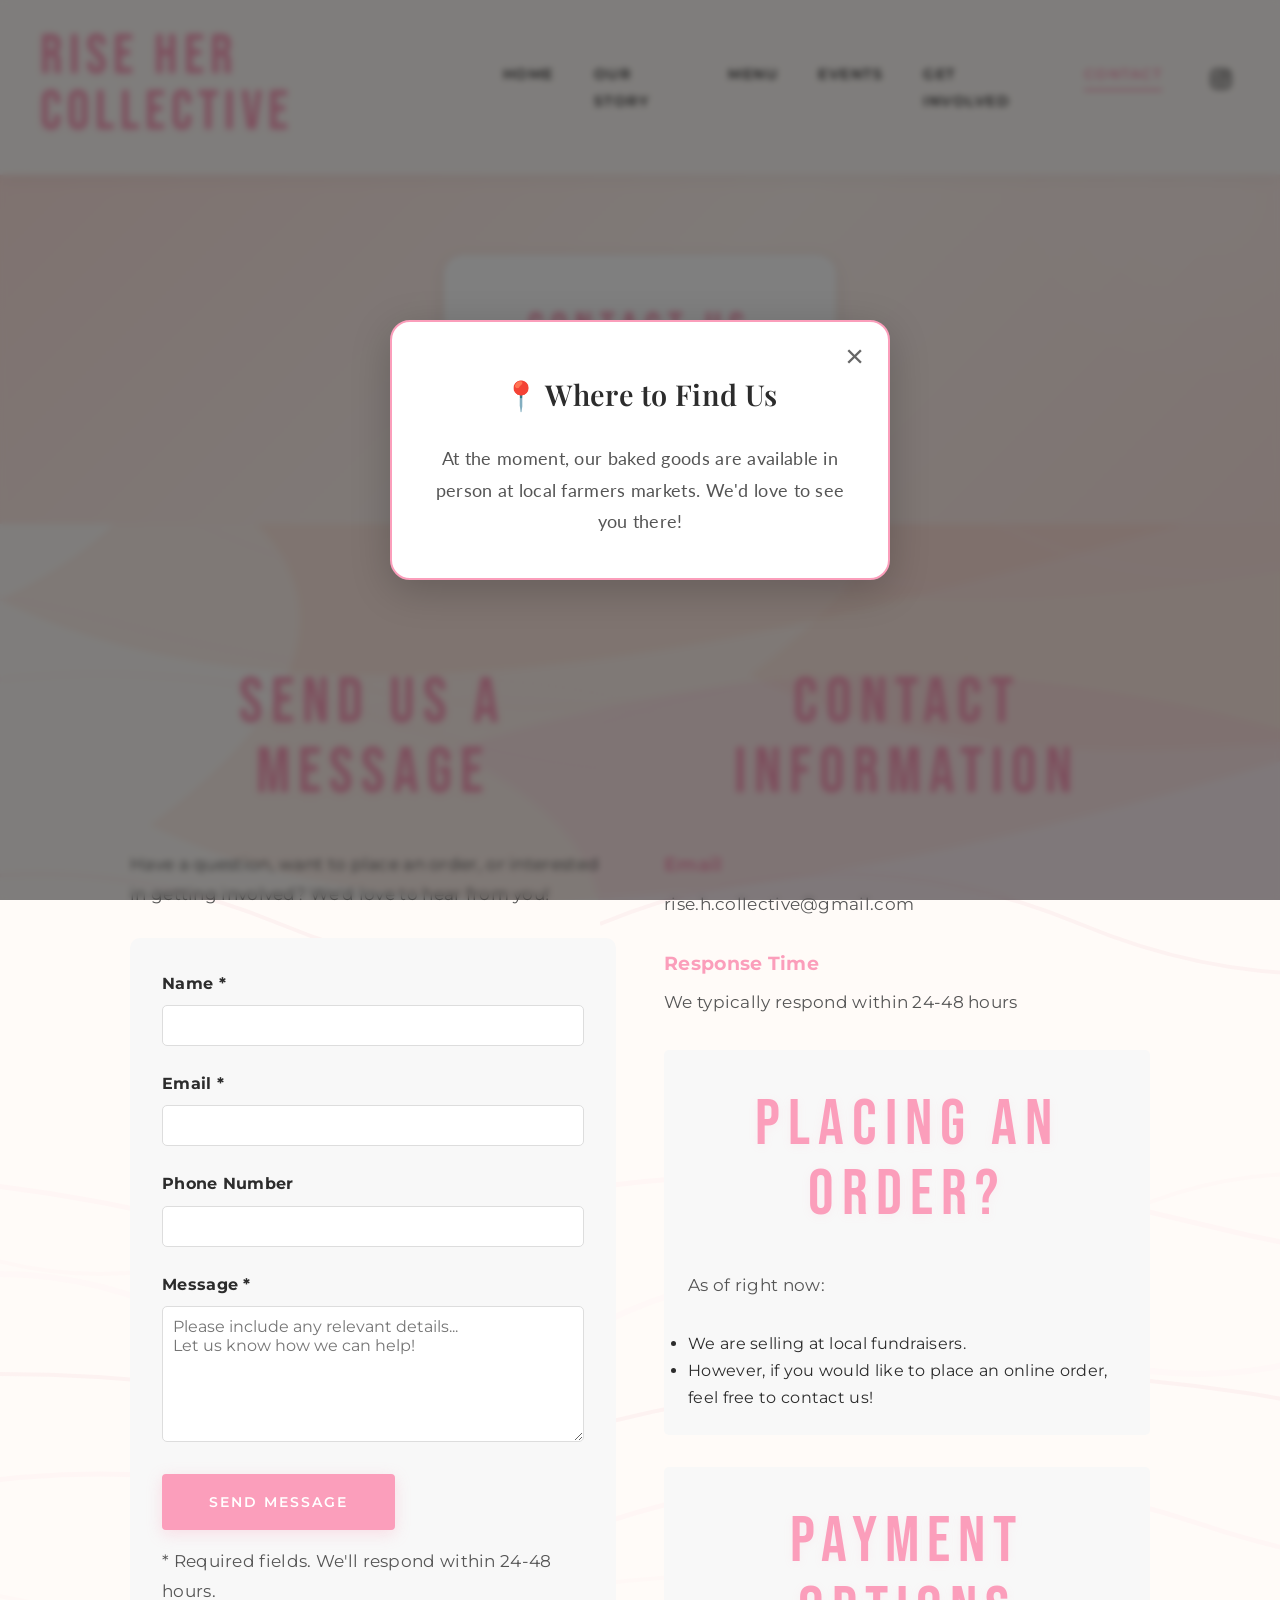
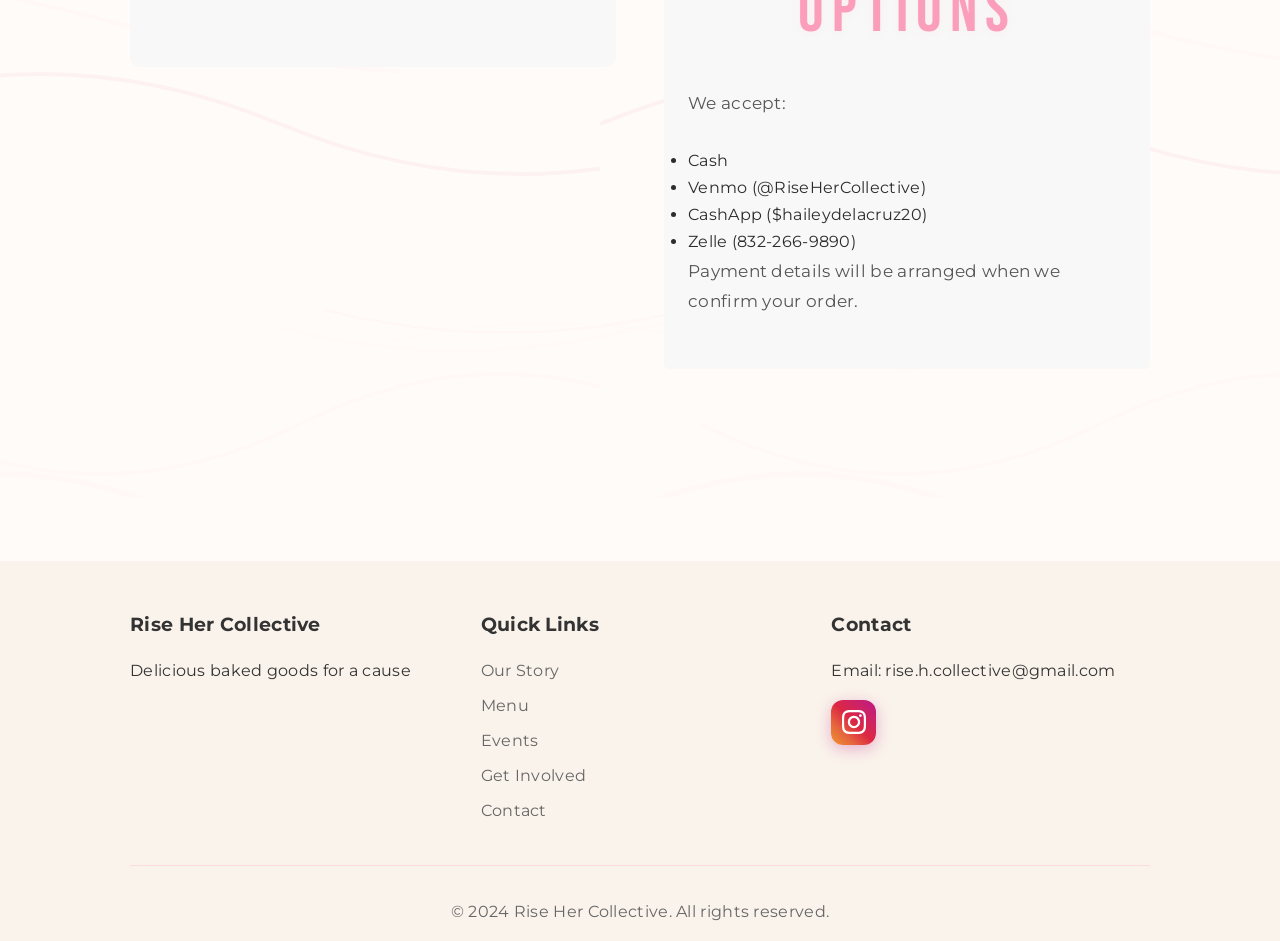
==== commit 1467dd3c: "Mission" ====
--- a/contact.html
+++ b/contact.html
@@ -217,10 +217,10 @@
                         <p>We accept:</p>
                         <ul>
                             <li>Cash</li>
-                            <li>Venmo</li>
+                            <li>Venmo (@RiseHerCollective)</li>
                             
-                            <li>CashApp</li>
-                            <li>Zelle</li>
+                            <li>CashApp ($haileydelacruz20)</li>
+                            <li>Zelle (832-266-9890)</li>
                         </ul>
                         <p class="payment-note">Payment details will be arranged when we confirm your order.</p>
                     </div>
